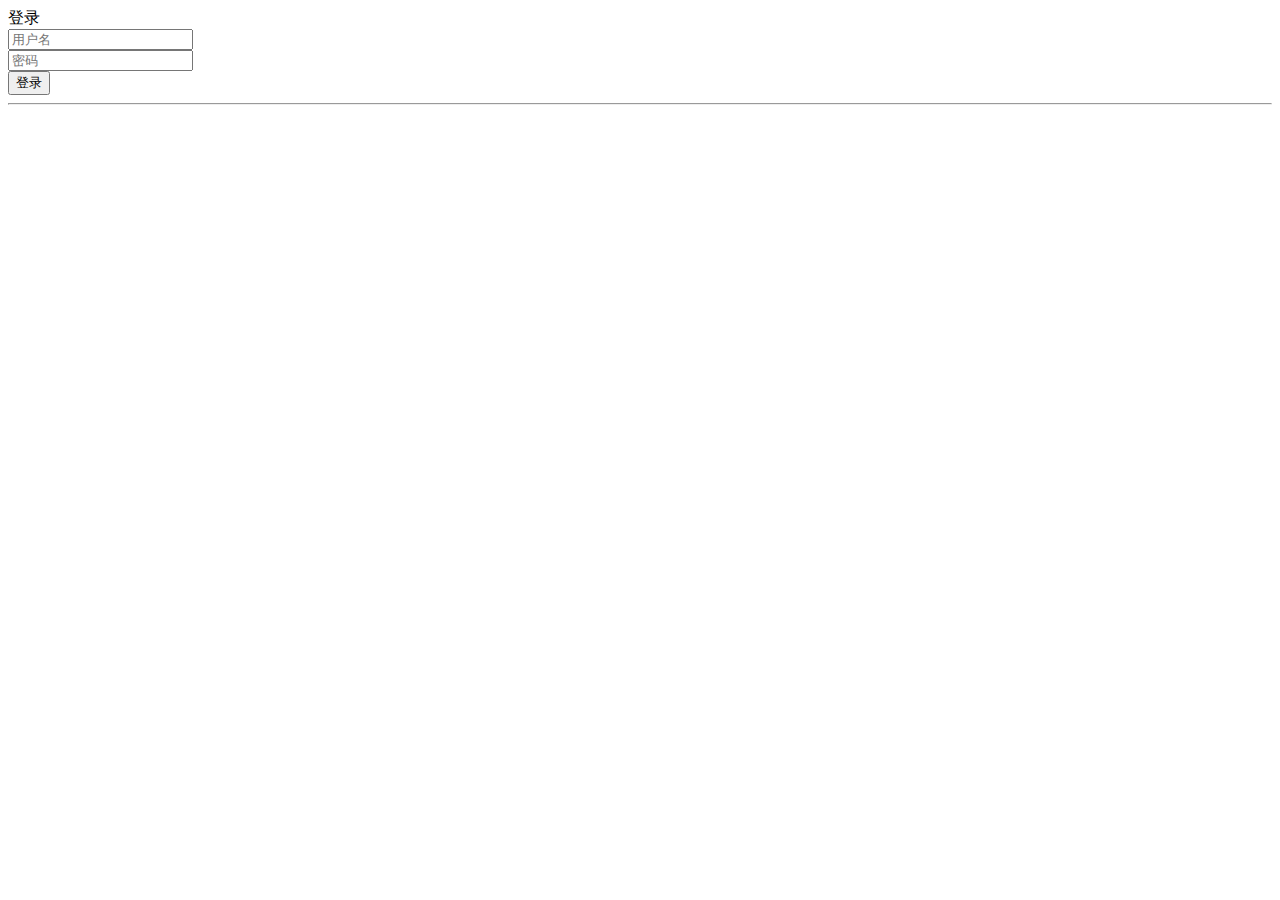
==== pangu-crawler-transfer/src/main/resources/static/index.html @ 419ec95d "init" ====
<!DOCTYPE html>
<html lang="en">
<head>
  <meta charset="UTF-8">

  <title>登录页</title>
  <link rel="stylesheet" href="../layui/css/layui.css">
  <link rel="stylesheet" href="../css/index.css">

</head>
<body>

<div class="login-main">
  <header class="layui-elip">登录</header>
  <form class="layui-form">
    <div class="layui-input-inline">
      <input type="text" name="account" required lay-verify="required" placeholder="用户名" autocomplete="off"
             class="layui-input">
    </div>
    <div class="layui-input-inline">
      <input type="password" name="password" required lay-verify="required" placeholder="密码" autocomplete="off"
             class="layui-input">
    </div>
    <div class="layui-input-inline login-btn">
      <button lay-submit lay-filter="login" class="layui-btn">登录</button>
    </div>
    <hr/>
    <!--<div class="layui-input-inline">
        <button type="button" class="layui-btn layui-btn-primary">QQ登录</button>
    </div>
    <div class="layui-input-inline">
        <button type="button" class="layui-btn layui-btn-normal">微信登录</button>
    </div>-->
   <!-- <p><a href="register.html" class="fl">立即注册</a><a href="javascript:;" class="fr">忘记密码？</a></p>-->
  </form>
</div>


<script src="../layui/layui.js"></script>
<script type="text/javascript">
    layui.use(['form','layer','jquery'], function () {

        // 操作对象
        var form = layui.form;
        var $ = layui.jquery;
        form.on('submit(login)',function (data) {
            $.ajax({
                url:'loginCheckDefaultUser/',
                data:data.field,
                dataType:'json',
                type:'post',
                success:function (data) {
                    if (data.code!=null &&  data.code== 'fail'){
                        layer.msg(data.message);
                    }else if(data.code!=null &&  data.code== 'success'){
                        var date = new Date();
                        date.setTime(date.getTime()+data.age);
                        document.cookie=data.cookie+'='+data.Svalue+';expires='+date;
                        location.href = "/main";
                    }
                }
            })
            return false;
        })
    });
</script>
</body>
</html>
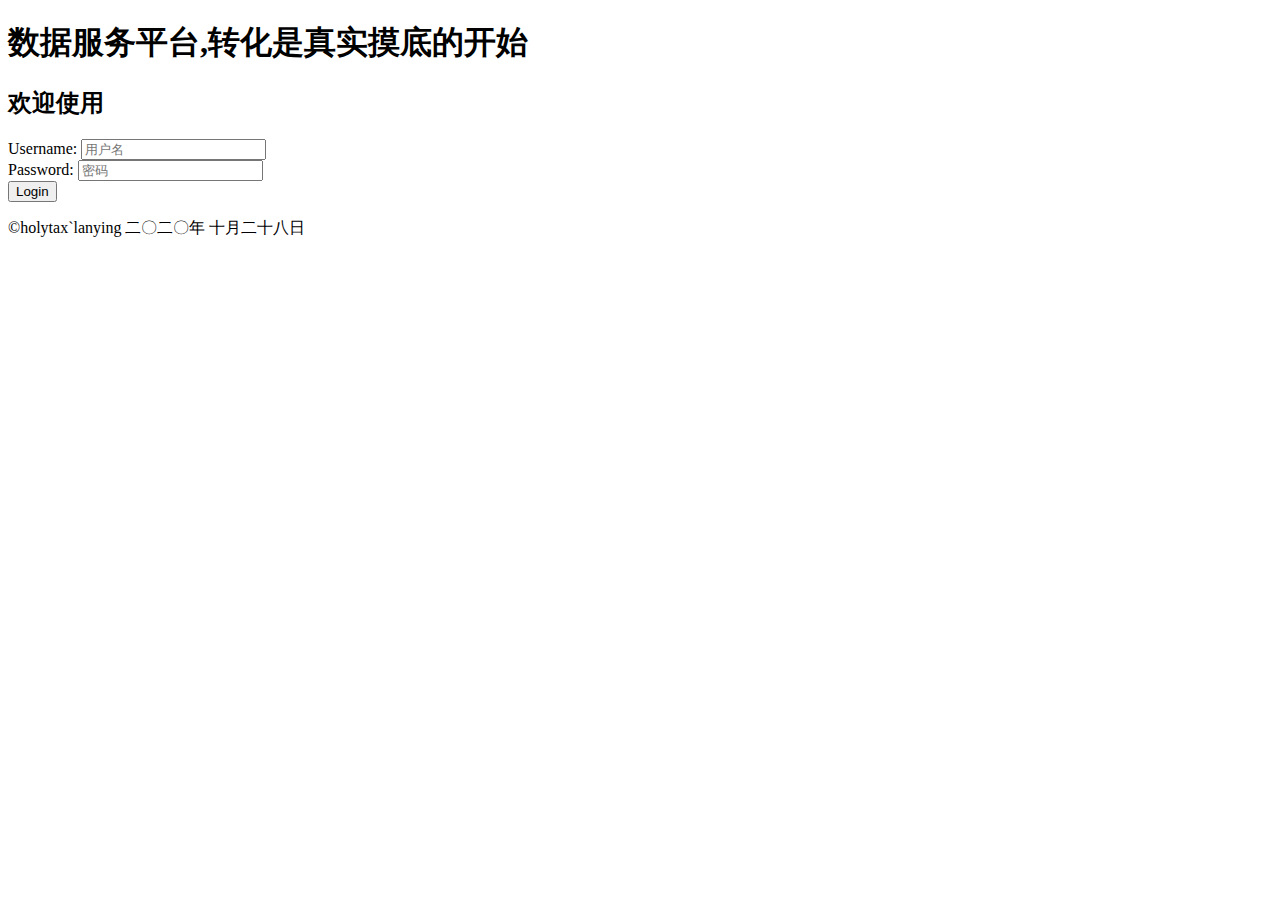
==== commit 16854a60: "首页修改" ====
--- a/pangu-crawler-transfer/src/main/resources/static/index.html
+++ b/pangu-crawler-transfer/src/main/resources/static/index.html
@@ -4,37 +4,41 @@
   <meta charset="UTF-8">
 
   <title>登录页</title>
-  <link rel="stylesheet" href="../layui/css/layui.css">
-  <link rel="stylesheet" href="../css/index.css">
-
+  <!--<link rel="stylesheet" href="../layui/css/layui.css">
+  <link rel="stylesheet" href="../css/index.css">-->
+  <link rel="stylesheet" href="../index/style.css">
+  <!-- For-Mobile-Apps-and-Meta-Tags -->
+  <meta name="viewport" content="width=device-width, initial-scale=1">
 </head>
 <body>
+<h1>数据服务平台,转化是真实摸底的开始</h1>
+<div class="container w3">
+  <h2>欢迎使用</h2>
+  <form class="layui-form">
+    <div class="username">
+      <span class="username">Username:</span>
+      <input type="text" name="account" required lay-verify="required" placeholder="用户名" autocomplete="off"
+             class="name">
+      <div class="clear"></div>
+    </div>
 
-<div class="login-main">
-  <header class="layui-elip">登录</header>
-  <form class="layui-form">
-    <div class="layui-input-inline">
-      <input type="text" name="account" required lay-verify="required" placeholder="用户名" autocomplete="off"
-             class="layui-input">
+    <div class="password-agileits">
+      <span class="username">Password:</span>
+      <input type="password" name="password" required lay-verify="required" placeholder="密码" autocomplete="off"
+             class="password">
+      <div class="clear"></div>
     </div>
-    <div class="layui-input-inline">
-      <input type="password" name="password" required lay-verify="required" placeholder="密码" autocomplete="off"
-             class="layui-input">
+
+    <div class="login-w3">
+      <input  lay-submit lay-filter="login" type="submit" class="login" value="Login">
     </div>
-    <div class="layui-input-inline login-btn">
-      <button lay-submit lay-filter="login" class="layui-btn">登录</button>
-    </div>
-    <hr/>
-    <!--<div class="layui-input-inline">
-        <button type="button" class="layui-btn layui-btn-primary">QQ登录</button>
-    </div>
-    <div class="layui-input-inline">
-        <button type="button" class="layui-btn layui-btn-normal">微信登录</button>
-    </div>-->
-   <!-- <p><a href="register.html" class="fl">立即注册</a><a href="javascript:;" class="fr">忘记密码？</a></p>-->
+    <div class="clear"></div>
+
   </form>
 </div>
-
+<div class="footer-w3l">
+  <p> ©holytax`lanying  二〇二〇年 十月二十八日</p>
+</div>
 
 <script src="../layui/layui.js"></script>
 <script type="text/javascript">
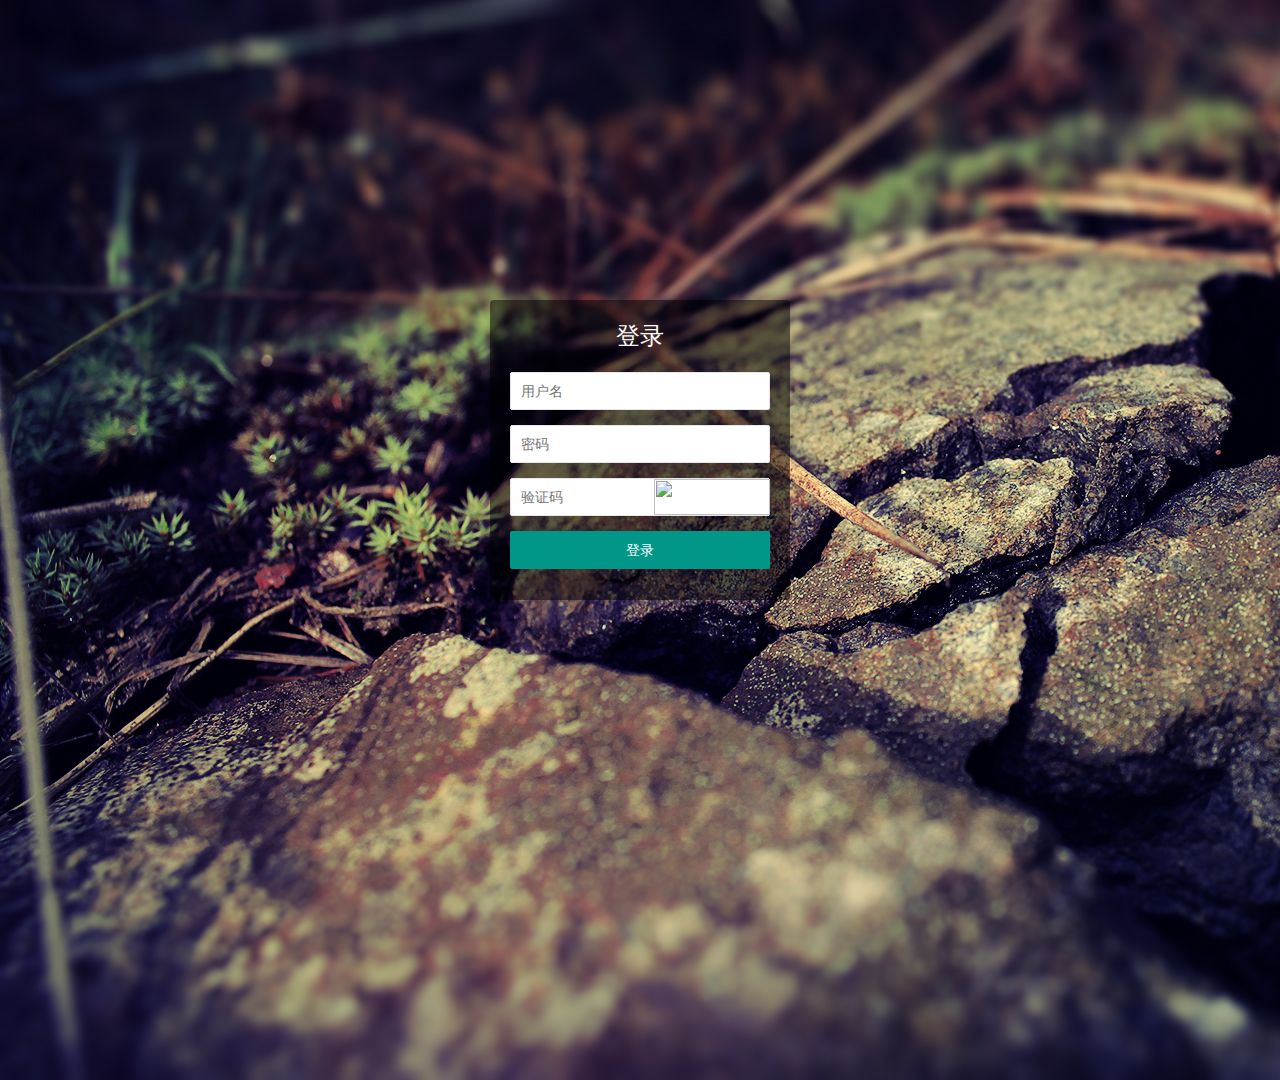
==== commit abe7fb0d: "添加新页面" ====
--- a/pangu-crawler-transfer/src/main/resources/static/index.html
+++ b/pangu-crawler-transfer/src/main/resources/static/index.html
@@ -1,72 +1,40 @@
 <!DOCTYPE html>
-<html lang="en">
+<html>
 <head>
-  <meta charset="UTF-8">
-
-  <title>登录页</title>
-  <!--<link rel="stylesheet" href="../layui/css/layui.css">
-  <link rel="stylesheet" href="../css/index.css">-->
-  <link rel="stylesheet" href="../index/style.css">
-  <!-- For-Mobile-Apps-and-Meta-Tags -->
-  <meta name="viewport" content="width=device-width, initial-scale=1">
+	<meta charset="utf-8">
+	<title>登录--XXX管理系统</title>
+	<meta name="renderer" content="webkit">
+	<meta http-equiv="X-UA-Compatible" content="IE=edge,chrome=1">
+	<meta name="viewport" content="width=device-width, initial-scale=1, maximum-scale=1">
+	<meta name="apple-mobile-web-app-status-bar-style" content="black">
+	<meta name="apple-mobile-web-app-capable" content="yes">
+	<meta name="format-detection" content="telephone=no">
+	<link rel="stylesheet" href="./layui/css/layui.css" media="all" />
+	<link rel="stylesheet" href="./css/login.css" media="all" />
 </head>
 <body>
-<h1>数据服务平台,转化是真实摸底的开始</h1>
-<div class="container w3">
-  <h2>欢迎使用</h2>
-  <form class="layui-form">
-    <div class="username">
-      <span class="username">Username:</span>
-      <input type="text" name="account" required lay-verify="required" placeholder="用户名" autocomplete="off"
-             class="name">
-      <div class="clear"></div>
-    </div>
-
-    <div class="password-agileits">
-      <span class="username">Password:</span>
-      <input type="password" name="password" required lay-verify="required" placeholder="密码" autocomplete="off"
-             class="password">
-      <div class="clear"></div>
-    </div>
-
-    <div class="login-w3">
-      <input  lay-submit lay-filter="login" type="submit" class="login" value="Login">
-    </div>
-    <div class="clear"></div>
-
-  </form>
-</div>
-<div class="footer-w3l">
-  <p> ©holytax`lanying  二〇二〇年 十月二十八日</p>
-</div>
-
-<script src="../layui/layui.js"></script>
-<script type="text/javascript">
-    layui.use(['form','layer','jquery'], function () {
-
-        // 操作对象
-        var form = layui.form;
-        var $ = layui.jquery;
-        form.on('submit(login)',function (data) {
-            $.ajax({
-                url:'loginCheckDefaultUser/',
-                data:data.field,
-                dataType:'json',
-                type:'post',
-                success:function (data) {
-                    if (data.code!=null &&  data.code== 'fail'){
-                        layer.msg(data.message);
-                    }else if(data.code!=null &&  data.code== 'success'){
-                        var date = new Date();
-                        date.setTime(date.getTime()+data.age);
-                        document.cookie=data.cookie+'='+data.Svalue+';expires='+date;
-                        location.href = "/main";
-                    }
-                }
-            })
-            return false;
-        })
-    });
-</script>
+    <!--登录背景-->
+	<div class="video_mask">
+		<img src="./images/login_bg.jpg">
+	</div>
+	<div class="login">
+	    <h1>登录</h1>
+	    <form class="layui-form">
+	    	<div class="layui-form-item">
+				<input class="layui-input" name="username" placeholder="用户名" lay-verify="required" type="text" autocomplete="off">
+		    </div>
+		    <div class="layui-form-item">
+				<input class="layui-input" name="password" placeholder="密码" lay-verify="required" type="password" autocomplete="off">
+		    </div>
+		    <div class="layui-form-item form_code">
+				<input class="layui-input" name="code" placeholder="验证码" lay-verify="required" type="text" autocomplete="off">
+				<div class="code"><img src="" width="116" height="36"></div>
+		    </div>
+			<button class="layui-btn login_btn" lay-submit="" lay-filter="login">登录</button>
+		</form>
+	</div>
+	<script type="text/javascript" src="./layui/layui.js"></script>
+	<script type="text/javascript" src="./js/config.js"></script>
+	<script type="text/javascript" src="./js/login.js"></script>
 </body>
 </html>--- a/pangu-crawler-transfer/src/main/resources/static/layui/css/layui.css
+++ b/pangu-crawler-transfer/src/main/resources/static/layui/css/layui.css
@@ -0,0 +1,2 @@
+/** layui-v2.5.6 MIT License By https://www.layui.com */
+ .layui-inline,img{display:inline-block;vertical-align:middle}h1,h2,h3,h4,h5,h6{font-weight:400}.layui-edge,.layui-header,.layui-inline,.layui-main{position:relative}.layui-body,.layui-edge,.layui-elip{overflow:hidden}.layui-btn,.layui-edge,.layui-inline,img{vertical-align:middle}.layui-btn,.layui-disabled,.layui-icon,.layui-unselect{-moz-user-select:none;-webkit-user-select:none;-ms-user-select:none}.layui-elip,.layui-form-checkbox span,.layui-form-pane .layui-form-label{text-overflow:ellipsis;white-space:nowrap}.layui-breadcrumb,.layui-tree-btnGroup{visibility:hidden}blockquote,body,button,dd,div,dl,dt,form,h1,h2,h3,h4,h5,h6,input,li,ol,p,pre,td,textarea,th,ul{margin:0;padding:0;-webkit-tap-highlight-color:rgba(0,0,0,0)}a:active,a:hover{outline:0}img{border:none}li{list-style:none}table{border-collapse:collapse;border-spacing:0}h4,h5,h6{font-size:100%}button,input,optgroup,option,select,textarea{font-family:inherit;font-size:inherit;font-style:inherit;font-weight:inherit;outline:0}pre{white-space:pre-wrap;white-space:-moz-pre-wrap;white-space:-pre-wrap;white-space:-o-pre-wrap;word-wrap:break-word}body{line-height:24px;font:14px Helvetica Neue,Helvetica,PingFang SC,Tahoma,Arial,sans-serif}hr{height:1px;margin:10px 0;border:0;clear:both}a{color:#333;text-decoration:none}a:hover{color:#777}a cite{font-style:normal;*cursor:pointer}.layui-border-box,.layui-border-box *{box-sizing:border-box}.layui-box,.layui-box *{box-sizing:content-box}.layui-clear{clear:both;*zoom:1}.layui-clear:after{content:'\20';clear:both;*zoom:1;display:block;height:0}.layui-inline{*display:inline;*zoom:1}.layui-edge{display:inline-block;width:0;height:0;border-width:6px;border-style:dashed;border-color:transparent}.layui-edge-top{top:-4px;border-bottom-color:#999;border-bottom-style:solid}.layui-edge-right{border-left-color:#999;border-left-style:solid}.layui-edge-bottom{top:2px;border-top-color:#999;border-top-style:solid}.layui-edge-left{border-right-color:#999;border-right-style:solid}.layui-disabled,.layui-disabled:hover{color:#d2d2d2!important;cursor:not-allowed!important}.layui-circle{border-radius:100%}.layui-show{display:block!important}.layui-hide{display:none!important}@font-face{font-family:layui-icon;src:url(../font/iconfont.eot?v=256);src:url(../font/iconfont.eot?v=256#iefix) format('embedded-opentype'),url(../font/iconfont.woff2?v=256) format('woff2'),url(../font/iconfont.woff?v=256) format('woff'),url(../font/iconfont.ttf?v=256) format('truetype'),url(../font/iconfont.svg?v=256#layui-icon) format('svg')}.layui-icon{font-family:layui-icon!important;font-size:16px;font-style:normal;-webkit-font-smoothing:antialiased;-moz-osx-font-smoothing:grayscale}.layui-icon-reply-fill:before{content:"\e611"}.layui-icon-set-fill:before{content:"\e614"}.layui-icon-menu-fill:before{content:"\e60f"}.layui-icon-search:before{content:"\e615"}.layui-icon-share:before{content:"\e641"}.layui-icon-set-sm:before{content:"\e620"}.layui-icon-engine:before{content:"\e628"}.layui-icon-close:before{content:"\1006"}.layui-icon-close-fill:before{content:"\1007"}.layui-icon-chart-screen:before{content:"\e629"}.layui-icon-star:before{content:"\e600"}.layui-icon-circle-dot:before{content:"\e617"}.layui-icon-chat:before{content:"\e606"}.layui-icon-release:before{content:"\e609"}.layui-icon-list:before{content:"\e60a"}.layui-icon-chart:before{content:"\e62c"}.layui-icon-ok-circle:before{content:"\1005"}.layui-icon-layim-theme:before{content:"\e61b"}.layui-icon-table:before{content:"\e62d"}.layui-icon-right:before{content:"\e602"}.layui-icon-left:before{content:"\e603"}.layui-icon-cart-simple:before{content:"\e698"}.layui-icon-face-cry:before{content:"\e69c"}.layui-icon-face-smile:before{content:"\e6af"}.layui-icon-survey:before{content:"\e6b2"}.layui-icon-tree:before{content:"\e62e"}.layui-icon-ie:before{content:"\e7bb"}.layui-icon-upload-circle:before{content:"\e62f"}.layui-icon-add-circle:before{content:"\e61f"}.layui-icon-download-circle:before{content:"\e601"}.layui-icon-templeate-1:before{content:"\e630"}.layui-icon-util:before{content:"\e631"}.layui-icon-face-surprised:before{content:"\e664"}.layui-icon-edit:before{content:"\e642"}.layui-icon-speaker:before{content:"\e645"}.layui-icon-down:before{content:"\e61a"}.layui-icon-file:before{content:"\e621"}.layui-icon-layouts:before{content:"\e632"}.layui-icon-rate-half:before{content:"\e6c9"}.layui-icon-add-circle-fine:before{content:"\e608"}.layui-icon-prev-circle:before{content:"\e633"}.layui-icon-read:before{content:"\e705"}.layui-icon-404:before{content:"\e61c"}.layui-icon-carousel:before{content:"\e634"}.layui-icon-help:before{content:"\e607"}.layui-icon-code-circle:before{content:"\e635"}.layui-icon-windows:before{content:"\e67f"}.layui-icon-water:before{content:"\e636"}.layui-icon-username:before{content:"\e66f"}.layui-icon-find-fill:before{content:"\e670"}.layui-icon-about:before{content:"\e60b"}.layui-icon-location:before{content:"\e715"}.layui-icon-up:before{content:"\e619"}.layui-icon-pause:before{content:"\e651"}.layui-icon-date:before{content:"\e637"}.layui-icon-layim-uploadfile:before{content:"\e61d"}.layui-icon-delete:before{content:"\e640"}.layui-icon-play:before{content:"\e652"}.layui-icon-top:before{content:"\e604"}.layui-icon-firefox:before{content:"\e686"}.layui-icon-friends:before{content:"\e612"}.layui-icon-refresh-3:before{content:"\e9aa"}.layui-icon-ok:before{content:"\e605"}.layui-icon-layer:before{content:"\e638"}.layui-icon-face-smile-fine:before{content:"\e60c"}.layui-icon-dollar:before{content:"\e659"}.layui-icon-group:before{content:"\e613"}.layui-icon-layim-download:before{content:"\e61e"}.layui-icon-picture-fine:before{content:"\e60d"}.layui-icon-link:before{content:"\e64c"}.layui-icon-diamond:before{content:"\e735"}.layui-icon-log:before{content:"\e60e"}.layui-icon-key:before{content:"\e683"}.layui-icon-rate-solid:before{content:"\e67a"}.layui-icon-fonts-del:before{content:"\e64f"}.layui-icon-unlink:before{content:"\e64d"}.layui-icon-fonts-clear:before{content:"\e639"}.layui-icon-triangle-r:before{content:"\e623"}.layui-icon-circle:before{content:"\e63f"}.layui-icon-radio:before{content:"\e643"}.layui-icon-align-center:before{content:"\e647"}.layui-icon-align-right:before{content:"\e648"}.layui-icon-align-left:before{content:"\e649"}.layui-icon-loading-1:before{content:"\e63e"}.layui-icon-return:before{content:"\e65c"}.layui-icon-fonts-strong:before{content:"\e62b"}.layui-icon-upload:before{content:"\e67c"}.layui-icon-dialogue:before{content:"\e63a"}.layui-icon-video:before{content:"\e6ed"}.layui-icon-headset:before{content:"\e6fc"}.layui-icon-cellphone-fine:before{content:"\e63b"}.layui-icon-add-1:before{content:"\e654"}.layui-icon-face-smile-b:before{content:"\e650"}.layui-icon-fonts-html:before{content:"\e64b"}.layui-icon-screen-full:before{content:"\e622"}.layui-icon-form:before{content:"\e63c"}.layui-icon-cart:before{content:"\e657"}.layui-icon-camera-fill:before{content:"\e65d"}.layui-icon-tabs:before{content:"\e62a"}.layui-icon-heart-fill:before{content:"\e68f"}.layui-icon-fonts-code:before{content:"\e64e"}.layui-icon-ios:before{content:"\e680"}.layui-icon-at:before{content:"\e687"}.layui-icon-fire:before{content:"\e756"}.layui-icon-set:before{content:"\e716"}.layui-icon-fonts-u:before{content:"\e646"}.layui-icon-triangle-d:before{content:"\e625"}.layui-icon-tips:before{content:"\e702"}.layui-icon-picture:before{content:"\e64a"}.layui-icon-more-vertical:before{content:"\e671"}.layui-icon-bluetooth:before{content:"\e689"}.layui-icon-flag:before{content:"\e66c"}.layui-icon-loading:before{content:"\e63d"}.layui-icon-fonts-i:before{content:"\e644"}.layui-icon-refresh-1:before{content:"\e666"}.layui-icon-rmb:before{content:"\e65e"}.layui-icon-addition:before{content:"\e624"}.layui-icon-home:before{content:"\e68e"}.layui-icon-time:before{content:"\e68d"}.layui-icon-user:before{content:"\e770"}.layui-icon-notice:before{content:"\e667"}.layui-icon-chrome:before{content:"\e68a"}.layui-icon-edge:before{content:"\e68b"}.layui-icon-login-weibo:before{content:"\e675"}.layui-icon-voice:before{content:"\e688"}.layui-icon-upload-drag:before{content:"\e681"}.layui-icon-login-qq:before{content:"\e676"}.layui-icon-snowflake:before{content:"\e6b1"}.layui-icon-heart:before{content:"\e68c"}.layui-icon-logout:before{content:"\e682"}.layui-icon-file-b:before{content:"\e655"}.layui-icon-template:before{content:"\e663"}.layui-icon-transfer:before{content:"\e691"}.layui-icon-auz:before{content:"\e672"}.layui-icon-console:before{content:"\e665"}.layui-icon-app:before{content:"\e653"}.layui-icon-prev:before{content:"\e65a"}.layui-icon-website:before{content:"\e7ae"}.layui-icon-next:before{content:"\e65b"}.layui-icon-component:before{content:"\e857"}.layui-icon-android:before{content:"\e684"}.layui-icon-more:before{content:"\e65f"}.layui-icon-login-wechat:before{content:"\e677"}.layui-icon-shrink-right:before{content:"\e668"}.layui-icon-spread-left:before{content:"\e66b"}.layui-icon-camera:before{content:"\e660"}.layui-icon-note:before{content:"\e66e"}.layui-icon-refresh:before{content:"\e669"}.layui-icon-female:before{content:"\e661"}.layui-icon-male:before{content:"\e662"}.layui-icon-screen-restore:before{content:"\e758"}.layui-icon-password:before{content:"\e673"}.layui-icon-senior:before{content:"\e674"}.layui-icon-theme:before{content:"\e66a"}.layui-icon-tread:before{content:"\e6c5"}.layui-icon-praise:before{content:"\e6c6"}.layui-icon-star-fill:before{content:"\e658"}.layui-icon-rate:before{content:"\e67b"}.layui-icon-template-1:before{content:"\e656"}.layui-icon-vercode:before{content:"\e679"}.layui-icon-service:before{content:"\e626"}.layui-icon-cellphone:before{content:"\e678"}.layui-icon-print:before{content:"\e66d"}.layui-icon-cols:before{content:"\e610"}.layui-icon-wifi:before{content:"\e7e0"}.layui-icon-export:before{content:"\e67d"}.layui-icon-rss:before{content:"\e808"}.layui-icon-slider:before{content:"\e714"}.layui-icon-email:before{content:"\e618"}.layui-icon-subtraction:before{content:"\e67e"}.layui-icon-mike:before{content:"\e6dc"}.layui-icon-light:before{content:"\e748"}.layui-icon-gift:before{content:"\e627"}.layui-icon-mute:before{content:"\e685"}.layui-icon-reduce-circle:before{content:"\e616"}.layui-icon-music:before{content:"\e690"}.layui-main{width:1140px;margin:0 auto}.layui-header{z-index:1000;height:60px}.layui-header a:hover{transition:all .5s;-webkit-transition:all .5s}.layui-side{position:fixed;left:0;top:0;bottom:0;z-index:999;width:200px;overflow-x:hidden}.layui-side-scroll{position:relative;width:220px;height:100%;overflow-x:hidden}.layui-body{position:absolute;left:200px;right:0;top:0;bottom:0;z-index:998;width:auto;overflow-y:auto;box-sizing:border-box}.layui-layout-body{overflow:hidden}.layui-layout-admin .layui-header{background-color:#23262E}.layui-layout-admin .layui-side{top:60px;width:200px;overflow-x:hidden}.layui-layout-admin .layui-body{position:fixed;top:60px;bottom:44px}.layui-layout-admin .layui-main{width:auto;margin:0 15px}.layui-layout-admin .layui-footer{position:fixed;left:200px;right:0;bottom:0;height:44px;line-height:44px;padding:0 15px;background-color:#eee}.layui-layout-admin .layui-logo{position:absolute;left:0;top:0;width:200px;height:100%;line-height:60px;text-align:center;color:#009688;font-size:16px}.layui-layout-admin .layui-header .layui-nav{background:0 0}.layui-layout-left{position:absolute!important;left:200px;top:0}.layui-layout-right{position:absolute!important;right:0;top:0}.layui-container{position:relative;margin:0 auto;padding:0 15px;box-sizing:border-box}.layui-fluid{position:relative;margin:0 auto;padding:0 15px}.layui-row:after,.layui-row:before{content:'';display:block;clear:both}.layui-col-lg1,.layui-col-lg10,.layui-col-lg11,.layui-col-lg12,.layui-col-lg2,.layui-col-lg3,.layui-col-lg4,.layui-col-lg5,.layui-col-lg6,.layui-col-lg7,.layui-col-lg8,.layui-col-lg9,.layui-col-md1,.layui-col-md10,.layui-col-md11,.layui-col-md12,.layui-col-md2,.layui-col-md3,.layui-col-md4,.layui-col-md5,.layui-col-md6,.layui-col-md7,.layui-col-md8,.layui-col-md9,.layui-col-sm1,.layui-col-sm10,.layui-col-sm11,.layui-col-sm12,.layui-col-sm2,.layui-col-sm3,.layui-col-sm4,.layui-col-sm5,.layui-col-sm6,.layui-col-sm7,.layui-col-sm8,.layui-col-sm9,.layui-col-xs1,.layui-col-xs10,.layui-col-xs11,.layui-col-xs12,.layui-col-xs2,.layui-col-xs3,.layui-col-xs4,.layui-col-xs5,.layui-col-xs6,.layui-col-xs7,.layui-col-xs8,.layui-col-xs9{position:relative;display:block;box-sizing:border-box}.layui-col-xs1,.layui-col-xs10,.layui-col-xs11,.layui-col-xs12,.layui-col-xs2,.layui-col-xs3,.layui-col-xs4,.layui-col-xs5,.layui-col-xs6,.layui-col-xs7,.layui-col-xs8,.layui-col-xs9{float:left}.layui-col-xs1{width:8.33333333%}.layui-col-xs2{width:16.66666667%}.layui-col-xs3{width:25%}.layui-col-xs4{width:33.33333333%}.layui-col-xs5{width:41.66666667%}.layui-col-xs6{width:50%}.layui-col-xs7{width:58.33333333%}.layui-col-xs8{width:66.66666667%}.layui-col-xs9{width:75%}.layui-col-xs10{width:83.33333333%}.layui-col-xs11{width:91.66666667%}.layui-col-xs12{width:100%}.layui-col-xs-offset1{margin-left:8.33333333%}.layui-col-xs-offset2{margin-left:16.66666667%}.layui-col-xs-offset3{margin-left:25%}.layui-col-xs-offset4{margin-left:33.33333333%}.layui-col-xs-offset5{margin-left:41.66666667%}.layui-col-xs-offset6{margin-left:50%}.layui-col-xs-offset7{margin-left:58.33333333%}.layui-col-xs-offset8{margin-left:66.66666667%}.layui-col-xs-offset9{margin-left:75%}.layui-col-xs-offset10{margin-left:83.33333333%}.layui-col-xs-offset11{margin-left:91.66666667%}.layui-col-xs-offset12{margin-left:100%}@media screen and (max-width:768px){.layui-hide-xs{display:none!important}.layui-show-xs-block{display:block!important}.layui-show-xs-inline{display:inline!important}.layui-show-xs-inline-block{display:inline-block!important}}@media screen and (min-width:768px){.layui-container{width:750px}.layui-hide-sm{display:none!important}.layui-show-sm-block{display:block!important}.layui-show-sm-inline{display:inline!important}.layui-show-sm-inline-block{display:inline-block!important}.layui-col-sm1,.layui-col-sm10,.layui-col-sm11,.layui-col-sm12,.layui-col-sm2,.layui-col-sm3,.layui-col-sm4,.layui-col-sm5,.layui-col-sm6,.layui-col-sm7,.layui-col-sm8,.layui-col-sm9{float:left}.layui-col-sm1{width:8.33333333%}.layui-col-sm2{width:16.66666667%}.layui-col-sm3{width:25%}.layui-col-sm4{width:33.33333333%}.layui-col-sm5{width:41.66666667%}.layui-col-sm6{width:50%}.layui-col-sm7{width:58.33333333%}.layui-col-sm8{width:66.66666667%}.layui-col-sm9{width:75%}.layui-col-sm10{width:83.33333333%}.layui-col-sm11{width:91.66666667%}.layui-col-sm12{width:100%}.layui-col-sm-offset1{margin-left:8.33333333%}.layui-col-sm-offset2{margin-left:16.66666667%}.layui-col-sm-offset3{margin-left:25%}.layui-col-sm-offset4{margin-left:33.33333333%}.layui-col-sm-offset5{margin-left:41.66666667%}.layui-col-sm-offset6{margin-left:50%}.layui-col-sm-offset7{margin-left:58.33333333%}.layui-col-sm-offset8{margin-left:66.66666667%}.layui-col-sm-offset9{margin-left:75%}.layui-col-sm-offset10{margin-left:83.33333333%}.layui-col-sm-offset11{margin-left:91.66666667%}.layui-col-sm-offset12{margin-left:100%}}@media screen and (min-width:992px){.layui-container{width:970px}.layui-hide-md{display:none!important}.layui-show-md-block{display:block!important}.layui-show-md-inline{display:inline!important}.layui-show-md-inline-block{display:inline-block!important}.layui-col-md1,.layui-col-md10,.layui-col-md11,.layui-col-md12,.layui-col-md2,.layui-col-md3,.layui-col-md4,.layui-col-md5,.layui-col-md6,.layui-col-md7,.layui-col-md8,.layui-col-md9{float:left}.layui-col-md1{width:8.33333333%}.layui-col-md2{width:16.66666667%}.layui-col-md3{width:25%}.layui-col-md4{width:33.33333333%}.layui-col-md5{width:41.66666667%}.layui-col-md6{width:50%}.layui-col-md7{width:58.33333333%}.layui-col-md8{width:66.66666667%}.layui-col-md9{width:75%}.layui-col-md10{width:83.33333333%}.layui-col-md11{width:91.66666667%}.layui-col-md12{width:100%}.layui-col-md-offset1{margin-left:8.33333333%}.layui-col-md-offset2{margin-left:16.66666667%}.layui-col-md-offset3{margin-left:25%}.layui-col-md-offset4{margin-left:33.33333333%}.layui-col-md-offset5{margin-left:41.66666667%}.layui-col-md-offset6{margin-left:50%}.layui-col-md-offset7{margin-left:58.33333333%}.layui-col-md-offset8{margin-left:66.66666667%}.layui-col-md-offset9{margin-left:75%}.layui-col-md-offset10{margin-left:83.33333333%}.layui-col-md-offset11{margin-left:91.66666667%}.layui-col-md-offset12{margin-left:100%}}@media screen and (min-width:1200px){.layui-container{width:1170px}.layui-hide-lg{display:none!important}.layui-show-lg-block{display:block!important}.layui-show-lg-inline{display:inline!important}.layui-show-lg-inline-block{display:inline-block!important}.layui-col-lg1,.layui-col-lg10,.layui-col-lg11,.layui-col-lg12,.layui-col-lg2,.layui-col-lg3,.layui-col-lg4,.layui-col-lg5,.layui-col-lg6,.layui-col-lg7,.layui-col-lg8,.layui-col-lg9{float:left}.layui-col-lg1{width:8.33333333%}.layui-col-lg2{width:16.66666667%}.layui-col-lg3{width:25%}.layui-col-lg4{width:33.33333333%}.layui-col-lg5{width:41.66666667%}.layui-col-lg6{width:50%}.layui-col-lg7{width:58.33333333%}.layui-col-lg8{width:66.66666667%}.layui-col-lg9{width:75%}.layui-col-lg10{width:83.33333333%}.layui-col-lg11{width:91.66666667%}.layui-col-lg12{width:100%}.layui-col-lg-offset1{margin-left:8.33333333%}.layui-col-lg-offset2{margin-left:16.66666667%}.layui-col-lg-offset3{margin-left:25%}.layui-col-lg-offset4{margin-left:33.33333333%}.layui-col-lg-offset5{margin-left:41.66666667%}.layui-col-lg-offset6{margin-left:50%}.layui-col-lg-offset7{margin-left:58.33333333%}.layui-col-lg-offset8{margin-left:66.66666667%}.layui-col-lg-offset9{margin-left:75%}.layui-col-lg-offset10{margin-left:83.33333333%}.layui-col-lg-offset11{margin-left:91.66666667%}.layui-col-lg-offset12{margin-left:100%}}.layui-col-space1{margin:-.5px}.layui-col-space1>*{padding:.5px}.layui-col-space2{margin:-1px}.layui-col-space2>*{padding:1px}.layui-col-space4{margin:-2px}.layui-col-space4>*{padding:2px}.layui-col-space5{margin:-2.5px}.layui-col-space5>*{padding:2.5px}.layui-col-space6{margin:-3px}.layui-col-space6>*{padding:3px}.layui-col-space8{margin:-4px}.layui-col-space8>*{padding:4px}.layui-col-space10{margin:-5px}.layui-col-space10>*{padding:5px}.layui-col-space12{margin:-6px}.layui-col-space12>*{padding:6px}.layui-col-space14{margin:-7px}.layui-col-space14>*{padding:7px}.layui-col-space15{margin:-7.5px}.layui-col-space15>*{padding:7.5px}.layui-col-space16{margin:-8px}.layui-col-space16>*{padding:8px}.layui-col-space18{margin:-9px}.layui-col-space18>*{padding:9px}.layui-col-space20{margin:-10px}.layui-col-space20>*{padding:10px}.layui-col-space22{margin:-11px}.layui-col-space22>*{padding:11px}.layui-col-space24{margin:-12px}.layui-col-space24>*{padding:12px}.layui-col-space25{margin:-12.5px}.layui-col-space25>*{padding:12.5px}.layui-col-space26{margin:-13px}.layui-col-space26>*{padding:13px}.layui-col-space28{margin:-14px}.layui-col-space28>*{padding:14px}.layui-col-space30{margin:-15px}.layui-col-space30>*{padding:15px}.layui-btn,.layui-input,.layui-select,.layui-textarea,.layui-upload-button{outline:0;-webkit-appearance:none;transition:all .3s;-webkit-transition:all .3s;box-sizing:border-box}.layui-elem-quote{margin-bottom:10px;padding:15px;line-height:22px;border-left:5px solid #009688;border-radius:0 2px 2px 0;background-color:#f2f2f2}.layui-quote-nm{border-style:solid;border-width:1px 1px 1px 5px;background:0 0}.layui-elem-field{margin-bottom:10px;padding:0;border-width:1px;border-style:solid}.layui-elem-field legend{margin-left:20px;padding:0 10px;font-size:20px;font-weight:300}.layui-field-title{margin:10px 0 20px;border-width:1px 0 0}.layui-field-box{padding:10px 15px}.layui-field-title .layui-field-box{padding:10px 0}.layui-progress{position:relative;height:6px;border-radius:20px;background-color:#e2e2e2}.layui-progress-bar{position:absolute;left:0;top:0;width:0;max-width:100%;height:6px;border-radius:20px;text-align:right;background-color:#5FB878;transition:all .3s;-webkit-transition:all .3s}.layui-progress-big,.layui-progress-big .layui-progress-bar{height:18px;line-height:18px}.layui-progress-text{position:relative;top:-20px;line-height:18px;font-size:12px;color:#666}.layui-progress-big .layui-progress-text{position:static;padding:0 10px;color:#fff}.layui-collapse{border-width:1px;border-style:solid;border-radius:2px}.layui-colla-content,.layui-colla-item{border-top-width:1px;border-top-style:solid}.layui-colla-item:first-child{border-top:none}.layui-colla-title{position:relative;height:42px;line-height:42px;padding:0 15px 0 35px;color:#333;background-color:#f2f2f2;cursor:pointer;font-size:14px;overflow:hidden}.layui-colla-content{display:none;padding:10px 15px;line-height:22px;color:#666}.layui-colla-icon{position:absolute;left:15px;top:0;font-size:14px}.layui-card{margin-bottom:15px;border-radius:2px;background-color:#fff;box-shadow:0 1px 2px 0 rgba(0,0,0,.05)}.layui-card:last-child{margin-bottom:0}.layui-card-header{position:relative;height:42px;line-height:42px;padding:0 15px;border-bottom:1px solid #f6f6f6;color:#333;border-radius:2px 2px 0 0;font-size:14px}.layui-bg-black,.layui-bg-blue,.layui-bg-cyan,.layui-bg-green,.layui-bg-orange,.layui-bg-red{color:#fff!important}.layui-card-body{position:relative;padding:10px 15px;line-height:24px}.layui-card-body[pad15]{padding:15px}.layui-card-body[pad20]{padding:20px}.layui-card-body .layui-table{margin:5px 0}.layui-card .layui-tab{margin:0}.layui-panel-window{position:relative;padding:15px;border-radius:0;border-top:5px solid #E6E6E6;background-color:#fff}.layui-auxiliar-moving{position:fixed;left:0;right:0;top:0;bottom:0;width:100%;height:100%;background:0 0;z-index:9999999999}.layui-form-label,.layui-form-mid,.layui-form-select,.layui-input-block,.layui-input-inline,.layui-textarea{position:relative}.layui-bg-red{background-color:#FF5722!important}.layui-bg-orange{background-color:#FFB800!important}.layui-bg-green{background-color:#009688!important}.layui-bg-cyan{background-color:#2F4056!important}.layui-bg-blue{background-color:#1E9FFF!important}.layui-bg-black{background-color:#393D49!important}.layui-bg-gray{background-color:#eee!important;color:#666!important}.layui-badge-rim,.layui-colla-content,.layui-colla-item,.layui-collapse,.layui-elem-field,.layui-form-pane .layui-form-item[pane],.layui-form-pane .layui-form-label,.layui-input,.layui-layedit,.layui-layedit-tool,.layui-quote-nm,.layui-select,.layui-tab-bar,.layui-tab-card,.layui-tab-title,.layui-tab-title .layui-this:after,.layui-textarea{border-color:#e6e6e6}.layui-timeline-item:before,hr{background-color:#e6e6e6}.layui-text{line-height:22px;font-size:14px;color:#666}.layui-text h1,.layui-text h2,.layui-text h3{font-weight:500;color:#333}.layui-text h1{font-size:30px}.layui-text h2{font-size:24px}.layui-text h3{font-size:18px}.layui-text a:not(.layui-btn){color:#01AAED}.layui-text a:not(.layui-btn):hover{text-decoration:underline}.layui-text ul{padding:5px 0 5px 15px}.layui-text ul li{margin-top:5px;list-style-type:disc}.layui-text em,.layui-word-aux{color:#999!important;padding:0 5px!important}.layui-btn{display:inline-block;height:38px;line-height:38px;padding:0 18px;background-color:#009688;color:#fff;white-space:nowrap;text-align:center;font-size:14px;border:none;border-radius:2px;cursor:pointer}.layui-btn:hover{opacity:.8;filter:alpha(opacity=80);color:#fff}.layui-btn:active{opacity:1;filter:alpha(opacity=100)}.layui-btn+.layui-btn{margin-left:10px}.layui-btn-container{font-size:0}.layui-btn-container .layui-btn{margin-right:10px;margin-bottom:10px}.layui-btn-container .layui-btn+.layui-btn{margin-left:0}.layui-table .layui-btn-container .layui-btn{margin-bottom:9px}.layui-btn-radius{border-radius:100px}.layui-btn .layui-icon{margin-right:3px;font-size:18px;vertical-align:bottom;vertical-align:middle\9}.layui-btn-primary{border:1px solid #C9C9C9;background-color:#fff;color:#555}.layui-btn-primary:hover{border-color:#009688;color:#333}.layui-btn-normal{background-color:#1E9FFF}.layui-btn-warm{background-color:#FFB800}.layui-btn-danger{background-color:#FF5722}.layui-btn-checked{background-color:#5FB878}.layui-btn-disabled,.layui-btn-disabled:active,.layui-btn-disabled:hover{border:1px solid #e6e6e6;background-color:#FBFBFB;color:#C9C9C9;cursor:not-allowed;opacity:1}.layui-btn-lg{height:44px;line-height:44px;padding:0 25px;font-size:16px}.layui-btn-sm{height:30px;line-height:30px;padding:0 10px;font-size:12px}.layui-btn-sm i{font-size:16px!important}.layui-btn-xs{height:22px;line-height:22px;padding:0 5px;font-size:12px}.layui-btn-xs i{font-size:14px!important}.layui-btn-group{display:inline-block;vertical-align:middle;font-size:0}.layui-btn-group .layui-btn{margin-left:0!important;margin-right:0!important;border-left:1px solid rgba(255,255,255,.5);border-radius:0}.layui-btn-group .layui-btn-primary{border-left:none}.layui-btn-group .layui-btn-primary:hover{border-color:#C9C9C9;color:#009688}.layui-btn-group .layui-btn:first-child{border-left:none;border-radius:2px 0 0 2px}.layui-btn-group .layui-btn-primary:first-child{border-left:1px solid #c9c9c9}.layui-btn-group .layui-btn:last-child{border-radius:0 2px 2px 0}.layui-btn-group .layui-btn+.layui-btn{margin-left:0}.layui-btn-group+.layui-btn-group{margin-left:10px}.layui-btn-fluid{width:100%}.layui-input,.layui-select,.layui-textarea{height:38px;line-height:1.3;line-height:38px\9;border-width:1px;border-style:solid;background-color:#fff;border-radius:2px}.layui-input::-webkit-input-placeholder,.layui-select::-webkit-input-placeholder,.layui-textarea::-webkit-input-placeholder{line-height:1.3}.layui-input,.layui-textarea{display:block;width:100%;padding-left:10px}.layui-input:hover,.layui-textarea:hover{border-color:#D2D2D2!important}.layui-input:focus,.layui-textarea:focus{border-color:#C9C9C9!important}.layui-textarea{min-height:100px;height:auto;line-height:20px;padding:6px 10px;resize:vertical}.layui-select{padding:0 10px}.layui-form input[type=checkbox],.layui-form input[type=radio],.layui-form select{display:none}.layui-form [lay-ignore]{display:initial}.layui-form-item{margin-bottom:15px;clear:both;*zoom:1}.layui-form-item:after{content:'\20';clear:both;*zoom:1;display:block;height:0}.layui-form-label{float:left;display:block;padding:9px 15px;width:80px;font-weight:400;line-height:20px;text-align:right}.layui-form-label-col{display:block;float:none;padding:9px 0;line-height:20px;text-align:left}.layui-form-item .layui-inline{margin-bottom:5px;margin-right:10px}.layui-input-block{margin-left:110px;min-height:36px}.layui-input-inline{display:inline-block;vertical-align:middle}.layui-form-item .layui-input-inline{float:left;width:190px;margin-right:10px}.layui-form-text .layui-input-inline{width:auto}.layui-form-mid{float:left;display:block;padding:9px 0!important;line-height:20px;margin-right:10px}.layui-form-danger+.layui-form-select .layui-input,.layui-form-danger:focus{border-color:#FF5722!important}.layui-form-select .layui-input{padding-right:30px;cursor:pointer}.layui-form-select .layui-edge{position:absolute;right:10px;top:50%;margin-top:-3px;cursor:pointer;border-width:6px;border-top-color:#c2c2c2;border-top-style:solid;transition:all .3s;-webkit-transition:all .3s}.layui-form-select dl{display:none;position:absolute;left:0;top:42px;padding:5px 0;z-index:899;min-width:100%;border:1px solid #d2d2d2;max-height:300px;overflow-y:auto;background-color:#fff;border-radius:2px;box-shadow:0 2px 4px rgba(0,0,0,.12);box-sizing:border-box}.layui-form-select dl dd,.layui-form-select dl dt{padding:0 10px;line-height:36px;white-space:nowrap;overflow:hidden;text-overflow:ellipsis}.layui-form-select dl dt{font-size:12px;color:#999}.layui-form-select dl dd{cursor:pointer}.layui-form-select dl dd:hover{background-color:#f2f2f2;-webkit-transition:.5s all;transition:.5s all}.layui-form-select .layui-select-group dd{padding-left:20px}.layui-form-select dl dd.layui-select-tips{padding-left:10px!important;color:#999}.layui-form-select dl dd.layui-this{background-color:#5FB878;color:#fff}.layui-form-checkbox,.layui-form-select dl dd.layui-disabled{background-color:#fff}.layui-form-selected dl{display:block}.layui-form-checkbox,.layui-form-checkbox *,.layui-form-switch{display:inline-block;vertical-align:middle}.layui-form-selected .layui-edge{margin-top:-9px;-webkit-transform:rotate(180deg);transform:rotate(180deg);margin-top:-3px\9}:root .layui-form-selected .layui-edge{margin-top:-9px\0/IE9}.layui-form-selectup dl{top:auto;bottom:42px}.layui-select-none{margin:5px 0;text-align:center;color:#999}.layui-select-disabled .layui-disabled{border-color:#eee!important}.layui-select-disabled .layui-edge{border-top-color:#d2d2d2}.layui-form-checkbox{position:relative;height:30px;line-height:30px;margin-right:10px;padding-right:30px;cursor:pointer;font-size:0;-webkit-transition:.1s linear;transition:.1s linear;box-sizing:border-box}.layui-form-checkbox span{padding:0 10px;height:100%;font-size:14px;border-radius:2px 0 0 2px;background-color:#d2d2d2;color:#fff;overflow:hidden}.layui-form-checkbox:hover span{background-color:#c2c2c2}.layui-form-checkbox i{position:absolute;right:0;top:0;width:30px;height:28px;border:1px solid #d2d2d2;border-left:none;border-radius:0 2px 2px 0;color:#fff;font-size:20px;text-align:center}.layui-form-checkbox:hover i{border-color:#c2c2c2;color:#c2c2c2}.layui-form-checked,.layui-form-checked:hover{border-color:#5FB878}.layui-form-checked span,.layui-form-checked:hover span{background-color:#5FB878}.layui-form-checked i,.layui-form-checked:hover i{color:#5FB878}.layui-form-item .layui-form-checkbox{margin-top:4px}.layui-form-checkbox[lay-skin=primary]{height:auto!important;line-height:normal!important;min-width:18px;min-height:18px;border:none!important;margin-right:0;padding-left:28px;padding-right:0;background:0 0}.layui-form-checkbox[lay-skin=primary] span{padding-left:0;padding-right:15px;line-height:18px;background:0 0;color:#666}.layui-form-checkbox[lay-skin=primary] i{right:auto;left:0;width:16px;height:16px;line-height:16px;border:1px solid #d2d2d2;font-size:12px;border-radius:2px;background-color:#fff;-webkit-transition:.1s linear;transition:.1s linear}.layui-form-checkbox[lay-skin=primary]:hover i{border-color:#5FB878;color:#fff}.layui-form-checked[lay-skin=primary] i{border-color:#5FB878!important;background-color:#5FB878;color:#fff}.layui-checkbox-disbaled[lay-skin=primary] span{background:0 0!important;color:#c2c2c2}.layui-checkbox-disbaled[lay-skin=primary]:hover i{border-color:#d2d2d2}.layui-form-item .layui-form-checkbox[lay-skin=primary]{margin-top:10px}.layui-form-switch{position:relative;height:22px;line-height:22px;min-width:35px;padding:0 5px;margin-top:8px;border:1px solid #d2d2d2;border-radius:20px;cursor:pointer;background-color:#fff;-webkit-transition:.1s linear;transition:.1s linear}.layui-form-switch i{position:absolute;left:5px;top:3px;width:16px;height:16px;border-radius:20px;background-color:#d2d2d2;-webkit-transition:.1s linear;transition:.1s linear}.layui-form-switch em{position:relative;top:0;width:25px;margin-left:21px;padding:0!important;text-align:center!important;color:#999!important;font-style:normal!important;font-size:12px}.layui-form-onswitch{border-color:#5FB878;background-color:#5FB878}.layui-checkbox-disbaled,.layui-checkbox-disbaled i{border-color:#e2e2e2!important}.layui-form-onswitch i{left:100%;margin-left:-21px;background-color:#fff}.layui-form-onswitch em{margin-left:5px;margin-right:21px;color:#fff!important}.layui-checkbox-disbaled span{background-color:#e2e2e2!important}.layui-checkbox-disbaled:hover i{color:#fff!important}[lay-radio]{display:none}.layui-form-radio,.layui-form-radio *{display:inline-block;vertical-align:middle}.layui-form-radio{line-height:28px;margin:6px 10px 0 0;padding-right:10px;cursor:pointer;font-size:0}.layui-form-radio *{font-size:14px}.layui-form-radio>i{margin-right:8px;font-size:22px;color:#c2c2c2}.layui-form-radio>i:hover,.layui-form-radioed>i{color:#5FB878}.layui-radio-disbaled>i{color:#e2e2e2!important}.layui-form-pane .layui-form-label{width:110px;padding:8px 15px;height:38px;line-height:20px;border-width:1px;border-style:solid;border-radius:2px 0 0 2px;text-align:center;background-color:#FBFBFB;overflow:hidden;box-sizing:border-box}.layui-form-pane .layui-input-inline{margin-left:-1px}.layui-form-pane .layui-input-block{margin-left:110px;left:-1px}.layui-form-pane .layui-input{border-radius:0 2px 2px 0}.layui-form-pane .layui-form-text .layui-form-label{float:none;width:100%;border-radius:2px;box-sizing:border-box;text-align:left}.layui-form-pane .layui-form-text .layui-input-inline{display:block;margin:0;top:-1px;clear:both}.layui-form-pane .layui-form-text .layui-input-block{margin:0;left:0;top:-1px}.layui-form-pane .layui-form-text .layui-textarea{min-height:100px;border-radius:0 0 2px 2px}.layui-form-pane .layui-form-checkbox{margin:4px 0 4px 10px}.layui-form-pane .layui-form-radio,.layui-form-pane .layui-form-switch{margin-top:6px;margin-left:10px}.layui-form-pane .layui-form-item[pane]{position:relative;border-width:1px;border-style:solid}.layui-form-pane .layui-form-item[pane] .layui-form-label{position:absolute;left:0;top:0;height:100%;border-width:0 1px 0 0}.layui-form-pane .layui-form-item[pane] .layui-input-inline{margin-left:110px}@media screen and (max-width:450px){.layui-form-item .layui-form-label{text-overflow:ellipsis;overflow:hidden;white-space:nowrap}.layui-form-item .layui-inline{display:block;margin-right:0;margin-bottom:20px;clear:both}.layui-form-item .layui-inline:after{content:'\20';clear:both;display:block;height:0}.layui-form-item .layui-input-inline{display:block;float:none;left:-3px;width:auto;margin:0 0 10px 112px}.layui-form-item .layui-input-inline+.layui-form-mid{margin-left:110px;top:-5px;padding:0}.layui-form-item .layui-form-checkbox{margin-right:5px;margin-bottom:5px}}.layui-layedit{border-width:1px;border-style:solid;border-radius:2px}.layui-layedit-tool{padding:3px 5px;border-bottom-width:1px;border-bottom-style:solid;font-size:0}.layedit-tool-fixed{position:fixed;top:0;border-top:1px solid #e2e2e2}.layui-layedit-tool .layedit-tool-mid,.layui-layedit-tool .layui-icon{display:inline-block;vertical-align:middle;text-align:center;font-size:14px}.layui-layedit-tool .layui-icon{position:relative;width:32px;height:30px;line-height:30px;margin:3px 5px;color:#777;cursor:pointer;border-radius:2px}.layui-layedit-tool .layui-icon:hover{color:#393D49}.layui-layedit-tool .layui-icon:active{color:#000}.layui-layedit-tool .layedit-tool-active{background-color:#e2e2e2;color:#000}.layui-layedit-tool .layui-disabled,.layui-layedit-tool .layui-disabled:hover{color:#d2d2d2;cursor:not-allowed}.layui-layedit-tool .layedit-tool-mid{width:1px;height:18px;margin:0 10px;background-color:#d2d2d2}.layedit-tool-html{width:50px!important;font-size:30px!important}.layedit-tool-b,.layedit-tool-code,.layedit-tool-help{font-size:16px!important}.layedit-tool-d,.layedit-tool-face,.layedit-tool-image,.layedit-tool-unlink{font-size:18px!important}.layedit-tool-image input{position:absolute;font-size:0;left:0;top:0;width:100%;height:100%;opacity:.01;filter:Alpha(opacity=1);cursor:pointer}.layui-layedit-iframe iframe{display:block;width:100%}#LAY_layedit_code{overflow:hidden}.layui-laypage{display:inline-block;*display:inline;*zoom:1;vertical-align:middle;margin:10px 0;font-size:0}.layui-laypage>a:first-child,.layui-laypage>a:first-child em{border-radius:2px 0 0 2px}.layui-laypage>a:last-child,.layui-laypage>a:last-child em{border-radius:0 2px 2px 0}.layui-laypage>:first-child{margin-left:0!important}.layui-laypage>:last-child{margin-right:0!important}.layui-laypage a,.layui-laypage button,.layui-laypage input,.layui-laypage select,.layui-laypage span{border:1px solid #e2e2e2}.layui-laypage a,.layui-laypage span{display:inline-block;*display:inline;*zoom:1;vertical-align:middle;padding:0 15px;height:28px;line-height:28px;margin:0 -1px 5px 0;background-color:#fff;color:#333;font-size:12px}.layui-flow-more a *,.layui-laypage input,.layui-table-view select[lay-ignore]{display:inline-block}.layui-laypage a:hover{color:#009688}.layui-laypage em{font-style:normal}.layui-laypage .layui-laypage-spr{color:#999;font-weight:700}.layui-laypage a{text-decoration:none}.layui-laypage .layui-laypage-curr{position:relative}.layui-laypage .layui-laypage-curr em{position:relative;color:#fff}.layui-laypage .layui-laypage-curr .layui-laypage-em{position:absolute;left:-1px;top:-1px;padding:1px;width:100%;height:100%;background-color:#009688}.layui-laypage-em{border-radius:2px}.layui-laypage-next em,.layui-laypage-prev em{font-family:Sim sun;font-size:16px}.layui-laypage .layui-laypage-count,.layui-laypage .layui-laypage-limits,.layui-laypage .layui-laypage-refresh,.layui-laypage .layui-laypage-skip{margin-left:10px;margin-right:10px;padding:0;border:none}.layui-laypage .layui-laypage-limits,.layui-laypage .layui-laypage-refresh{vertical-align:top}.layui-laypage .layui-laypage-refresh i{font-size:18px;cursor:pointer}.layui-laypage select{height:22px;padding:3px;border-radius:2px;cursor:pointer}.layui-laypage .layui-laypage-skip{height:30px;line-height:30px;color:#999}.layui-laypage button,.layui-laypage input{height:30px;line-height:30px;border-radius:2px;vertical-align:top;background-color:#fff;box-sizing:border-box}.layui-laypage input{width:40px;margin:0 10px;padding:0 3px;text-align:center}.layui-laypage input:focus,.layui-laypage select:focus{border-color:#009688!important}.layui-laypage button{margin-left:10px;padding:0 10px;cursor:pointer}.layui-table,.layui-table-view{margin:10px 0}.layui-flow-more{margin:10px 0;text-align:center;color:#999;font-size:14px}.layui-flow-more a{height:32px;line-height:32px}.layui-flow-more a *{vertical-align:top}.layui-flow-more a cite{padding:0 20px;border-radius:3px;background-color:#eee;color:#333;font-style:normal}.layui-flow-more a cite:hover{opacity:.8}.layui-flow-more a i{font-size:30px;color:#737383}.layui-table{width:100%;background-color:#fff;color:#666}.layui-table tr{transition:all .3s;-webkit-transition:all .3s}.layui-table th{text-align:left;font-weight:400}.layui-table tbody tr:hover,.layui-table thead tr,.layui-table-click,.layui-table-header,.layui-table-hover,.layui-table-mend,.layui-table-patch,.layui-table-tool,.layui-table-total,.layui-table-total tr,.layui-table[lay-even] tr:nth-child(even){background-color:#f2f2f2}.layui-table td,.layui-table th,.layui-table-col-set,.layui-table-fixed-r,.layui-table-grid-down,.layui-table-header,.layui-table-page,.layui-table-tips-main,.layui-table-tool,.layui-table-total,.layui-table-view,.layui-table[lay-skin=line],.layui-table[lay-skin=row]{border-width:1px;border-style:solid;border-color:#e6e6e6}.layui-table td,.layui-table th{position:relative;padding:9px 15px;min-height:20px;line-height:20px;font-size:14px}.layui-table[lay-skin=line] td,.layui-table[lay-skin=line] th{border-width:0 0 1px}.layui-table[lay-skin=row] td,.layui-table[lay-skin=row] th{border-width:0 1px 0 0}.layui-table[lay-skin=nob] td,.layui-table[lay-skin=nob] th{border:none}.layui-table img{max-width:100px}.layui-table[lay-size=lg] td,.layui-table[lay-size=lg] th{padding:15px 30px}.layui-table-view .layui-table[lay-size=lg] .layui-table-cell{height:40px;line-height:40px}.layui-table[lay-size=sm] td,.layui-table[lay-size=sm] th{font-size:12px;padding:5px 10px}.layui-table-view .layui-table[lay-size=sm] .layui-table-cell{height:20px;line-height:20px}.layui-table[lay-data]{display:none}.layui-table-box{position:relative;overflow:hidden}.layui-table-view .layui-table{position:relative;width:auto;margin:0}.layui-table-view .layui-table[lay-skin=line]{border-width:0 1px 0 0}.layui-table-view .layui-table[lay-skin=row]{border-width:0 0 1px}.layui-table-view .layui-table td,.layui-table-view .layui-table th{padding:5px 0;border-top:none;border-left:none}.layui-table-view .layui-table th.layui-unselect .layui-table-cell span{cursor:pointer}.layui-table-view .layui-table td{cursor:default}.layui-table-view .layui-table td[data-edit=text]{cursor:text}.layui-table-view .layui-form-checkbox[lay-skin=primary] i{width:18px;height:18px}.layui-table-view .layui-form-radio{line-height:0;padding:0}.layui-table-view .layui-form-radio>i{margin:0;font-size:20px}.layui-table-init{position:absolute;left:0;top:0;width:100%;height:100%;text-align:center;z-index:110}.layui-table-init .layui-icon{position:absolute;left:50%;top:50%;margin:-15px 0 0 -15px;font-size:30px;color:#c2c2c2}.layui-table-header{border-width:0 0 1px;overflow:hidden}.layui-table-header .layui-table{margin-bottom:-1px}.layui-table-tool .layui-inline[lay-event]{position:relative;width:26px;height:26px;padding:5px;line-height:16px;margin-right:10px;text-align:center;color:#333;border:1px solid #ccc;cursor:pointer;-webkit-transition:.5s all;transition:.5s all}.layui-table-tool .layui-inline[lay-event]:hover{border:1px solid #999}.layui-table-tool-temp{padding-right:120px}.layui-table-tool-self{position:absolute;right:17px;top:10px}.layui-table-tool .layui-table-tool-self .layui-inline[lay-event]{margin:0 0 0 10px}.layui-table-tool-panel{position:absolute;top:29px;left:-1px;padding:5px 0;min-width:150px;min-height:40px;border:1px solid #d2d2d2;text-align:left;overflow-y:auto;background-color:#fff;box-shadow:0 2px 4px rgba(0,0,0,.12)}.layui-table-cell,.layui-table-tool-panel li{overflow:hidden;text-overflow:ellipsis;white-space:nowrap}.layui-table-tool-panel li{padding:0 10px;line-height:30px;-webkit-transition:.5s all;transition:.5s all}.layui-table-tool-panel li .layui-form-checkbox[lay-skin=primary]{width:100%;padding-left:28px}.layui-table-tool-panel li:hover{background-color:#f2f2f2}.layui-table-tool-panel li .layui-form-checkbox[lay-skin=primary] i{position:absolute;left:0;top:0}.layui-table-tool-panel li .layui-form-checkbox[lay-skin=primary] span{padding:0}.layui-table-tool .layui-table-tool-self .layui-table-tool-panel{left:auto;right:-1px}.layui-table-col-set{position:absolute;right:0;top:0;width:20px;height:100%;border-width:0 0 0 1px;background-color:#fff}.layui-table-sort{width:10px;height:20px;margin-left:5px;cursor:pointer!important}.layui-table-sort .layui-edge{position:absolute;left:5px;border-width:5px}.layui-table-sort .layui-table-sort-asc{top:3px;border-top:none;border-bottom-style:solid;border-bottom-color:#b2b2b2}.layui-table-sort .layui-table-sort-asc:hover{border-bottom-color:#666}.layui-table-sort .layui-table-sort-desc{bottom:5px;border-bottom:none;border-top-style:solid;border-top-color:#b2b2b2}.layui-table-sort .layui-table-sort-desc:hover{border-top-color:#666}.layui-table-sort[lay-sort=asc] .layui-table-sort-asc{border-bottom-color:#000}.layui-table-sort[lay-sort=desc] .layui-table-sort-desc{border-top-color:#000}.layui-table-cell{height:28px;line-height:28px;padding:0 15px;position:relative;box-sizing:border-box}.layui-table-cell .layui-form-checkbox[lay-skin=primary]{top:-1px;padding:0}.layui-table-cell .layui-table-link{color:#01AAED}.laytable-cell-checkbox,.laytable-cell-numbers,.laytable-cell-radio,.laytable-cell-space{padding:0;text-align:center}.layui-table-body{position:relative;overflow:auto;margin-right:-1px;margin-bottom:-1px}.layui-table-body .layui-none{line-height:26px;padding:15px;text-align:center;color:#999}.layui-table-fixed{position:absolute;left:0;top:0;z-index:101}.layui-table-fixed .layui-table-body{overflow:hidden}.layui-table-fixed-l{box-shadow:0 -1px 8px rgba(0,0,0,.08)}.layui-table-fixed-r{left:auto;right:-1px;border-width:0 0 0 1px;box-shadow:-1px 0 8px rgba(0,0,0,.08)}.layui-table-fixed-r .layui-table-header{position:relative;overflow:visible}.layui-table-mend{position:absolute;right:-49px;top:0;height:100%;width:50px}.layui-table-tool{position:relative;z-index:890;width:100%;min-height:50px;line-height:30px;padding:10px 15px;border-width:0 0 1px}.layui-table-tool .layui-btn-container{margin-bottom:-10px}.layui-table-page,.layui-table-total{border-width:1px 0 0;margin-bottom:-1px;overflow:hidden}.layui-table-page{position:relative;width:100%;padding:7px 7px 0;height:41px;font-size:12px;white-space:nowrap}.layui-table-page>div{height:26px}.layui-table-page .layui-laypage{margin:0}.layui-table-page .layui-laypage a,.layui-table-page .layui-laypage span{height:26px;line-height:26px;margin-bottom:10px;border:none;background:0 0}.layui-table-page .layui-laypage a,.layui-table-page .layui-laypage span.layui-laypage-curr{padding:0 12px}.layui-table-page .layui-laypage span{margin-left:0;padding:0}.layui-table-page .layui-laypage .layui-laypage-prev{margin-left:-7px!important}.layui-table-page .layui-laypage .layui-laypage-curr .layui-laypage-em{left:0;top:0;padding:0}.layui-table-page .layui-laypage button,.layui-table-page .layui-laypage input{height:26px;line-height:26px}.layui-table-page .layui-laypage input{width:40px}.layui-table-page .layui-laypage button{padding:0 10px}.layui-table-page select{height:18px}.layui-table-patch .layui-table-cell{padding:0;width:30px}.layui-table-edit{position:absolute;left:0;top:0;width:100%;height:100%;padding:0 14px 1px;border-radius:0;box-shadow:1px 1px 20px rgba(0,0,0,.15)}.layui-table-edit:focus{border-color:#5FB878!important}select.layui-table-edit{padding:0 0 0 10px;border-color:#C9C9C9}.layui-table-view .layui-form-checkbox,.layui-table-view .layui-form-radio,.layui-table-view .layui-form-switch{top:0;margin:0;box-sizing:content-box}.layui-table-view .layui-form-checkbox{top:-1px;height:26px;line-height:26px}.layui-table-view .layui-form-checkbox i{height:26px}.layui-table-grid .layui-table-cell{overflow:visible}.layui-table-grid-down{position:absolute;top:0;right:0;width:26px;height:100%;padding:5px 0;border-width:0 0 0 1px;text-align:center;background-color:#fff;color:#999;cursor:pointer}.layui-table-grid-down .layui-icon{position:absolute;top:50%;left:50%;margin:-8px 0 0 -8px}.layui-table-grid-down:hover{background-color:#fbfbfb}body .layui-table-tips .layui-layer-content{background:0 0;padding:0;box-shadow:0 1px 6px rgba(0,0,0,.12)}.layui-table-tips-main{margin:-44px 0 0 -1px;max-height:150px;padding:8px 15px;font-size:14px;overflow-y:scroll;background-color:#fff;color:#666}.layui-table-tips-c{position:absolute;right:-3px;top:-13px;width:20px;height:20px;padding:3px;cursor:pointer;background-color:#666;border-radius:50%;color:#fff}.layui-table-tips-c:hover{background-color:#777}.layui-table-tips-c:before{position:relative;right:-2px}.layui-upload-file{display:none!important;opacity:.01;filter:Alpha(opacity=1)}.layui-upload-drag,.layui-upload-form,.layui-upload-wrap{display:inline-block}.layui-upload-list{margin:10px 0}.layui-upload-choose{padding:0 10px;color:#999}.layui-upload-drag{position:relative;padding:30px;border:1px dashed #e2e2e2;background-color:#fff;text-align:center;cursor:pointer;color:#999}.layui-upload-drag .layui-icon{font-size:50px;color:#009688}.layui-upload-drag[lay-over]{border-color:#009688}.layui-upload-iframe{position:absolute;width:0;height:0;border:0;visibility:hidden}.layui-upload-wrap{position:relative;vertical-align:middle}.layui-upload-wrap .layui-upload-file{display:block!important;position:absolute;left:0;top:0;z-index:10;font-size:100px;width:100%;height:100%;opacity:.01;filter:Alpha(opacity=1);cursor:pointer}.layui-transfer-active,.layui-transfer-box{display:inline-block;vertical-align:middle}.layui-transfer-box,.layui-transfer-header,.layui-transfer-search{border-width:0;border-style:solid;border-color:#e6e6e6}.layui-transfer-box{position:relative;border-width:1px;width:200px;height:360px;border-radius:2px;background-color:#fff}.layui-transfer-box .layui-form-checkbox{width:100%;margin:0!important}.layui-transfer-header{height:38px;line-height:38px;padding:0 10px;border-bottom-width:1px}.layui-transfer-search{position:relative;padding:10px;border-bottom-width:1px}.layui-transfer-search .layui-input{height:32px;padding-left:30px;font-size:12px}.layui-transfer-search .layui-icon-search{position:absolute;left:20px;top:50%;margin-top:-8px;color:#666}.layui-transfer-active{margin:0 15px}.layui-transfer-active .layui-btn{display:block;margin:0;padding:0 15px;background-color:#5FB878;border-color:#5FB878;color:#fff}.layui-transfer-active .layui-btn-disabled{background-color:#FBFBFB;border-color:#e6e6e6;color:#C9C9C9}.layui-transfer-active .layui-btn:first-child{margin-bottom:15px}.layui-transfer-active .layui-btn .layui-icon{margin:0;font-size:14px!important}.layui-transfer-data{padding:5px 0;overflow:auto}.layui-transfer-data li{height:32px;line-height:32px;padding:0 10px}.layui-transfer-data li:hover{background-color:#f2f2f2;transition:.5s all}.layui-transfer-data .layui-none{padding:15px 10px;text-align:center;color:#999}.layui-nav{position:relative;padding:0 20px;background-color:#393D49;color:#fff;border-radius:2px;font-size:0;box-sizing:border-box}.layui-nav *{font-size:14px}.layui-nav .layui-nav-item{position:relative;display:inline-block;*display:inline;*zoom:1;vertical-align:middle;line-height:60px}.layui-nav .layui-nav-item a{display:block;padding:0 20px;color:#fff;color:rgba(255,255,255,.7);transition:all .3s;-webkit-transition:all .3s}.layui-nav .layui-this:after,.layui-nav-bar,.layui-nav-tree .layui-nav-itemed:after{position:absolute;left:0;top:0;width:0;height:5px;background-color:#5FB878;transition:all .2s;-webkit-transition:all .2s}.layui-nav-bar{z-index:1000}.layui-nav .layui-nav-item a:hover,.layui-nav .layui-this a{color:#fff}.layui-nav .layui-this:after{content:'';top:auto;bottom:0;width:100%}.layui-nav-img{width:30px;height:30px;margin-right:10px;border-radius:50%}.layui-nav .layui-nav-more{content:'';width:0;height:0;border-style:solid dashed dashed;border-color:#fff transparent transparent;overflow:hidden;cursor:pointer;transition:all .2s;-webkit-transition:all .2s;position:absolute;top:50%;right:3px;margin-top:-3px;border-width:6px;border-top-color:rgba(255,255,255,.7)}.layui-nav .layui-nav-mored,.layui-nav-itemed>a .layui-nav-more{margin-top:-9px;border-style:dashed dashed solid;border-color:transparent transparent #fff}.layui-nav-child{display:none;position:absolute;left:0;top:65px;min-width:100%;line-height:36px;padding:5px 0;box-shadow:0 2px 4px rgba(0,0,0,.12);border:1px solid #d2d2d2;background-color:#fff;z-index:100;border-radius:2px;white-space:nowrap}.layui-nav .layui-nav-child a{color:#333}.layui-nav .layui-nav-child a:hover{background-color:#f2f2f2;color:#000}.layui-nav-child dd{position:relative}.layui-nav .layui-nav-child dd.layui-this a,.layui-nav-child dd.layui-this{background-color:#5FB878;color:#fff}.layui-nav-child dd.layui-this:after{display:none}.layui-nav-tree{width:200px;padding:0}.layui-nav-tree .layui-nav-item{display:block;width:100%;line-height:45px}.layui-nav-tree .layui-nav-item a{position:relative;height:45px;line-height:45px;text-overflow:ellipsis;overflow:hidden;white-space:nowrap}.layui-nav-tree .layui-nav-item a:hover{background-color:#4E5465}.layui-nav-tree .layui-nav-bar{width:5px;height:0;background-color:#009688}.layui-nav-tree .layui-nav-child dd.layui-this,.layui-nav-tree .layui-nav-child dd.layui-this a,.layui-nav-tree .layui-this,.layui-nav-tree .layui-this>a,.layui-nav-tree .layui-this>a:hover{background-color:#009688;color:#fff}.layui-nav-tree .layui-this:after{display:none}.layui-nav-itemed>a,.layui-nav-tree .layui-nav-title a,.layui-nav-tree .layui-nav-title a:hover{color:#fff!important}.layui-nav-tree .layui-nav-child{position:relative;z-index:0;top:0;border:none;box-shadow:none}.layui-nav-tree .layui-nav-child a{height:40px;line-height:40px;color:#fff;color:rgba(255,255,255,.7)}.layui-nav-tree .layui-nav-child,.layui-nav-tree .layui-nav-child a:hover{background:0 0;color:#fff}.layui-nav-tree .layui-nav-more{right:10px}.layui-nav-itemed>.layui-nav-child{display:block;padding:0;background-color:rgba(0,0,0,.3)!important}.layui-nav-itemed>.layui-nav-child>.layui-this>.layui-nav-child{display:block}.layui-nav-side{position:fixed;top:0;bottom:0;left:0;overflow-x:hidden;z-index:999}.layui-bg-blue .layui-nav-bar,.layui-bg-blue .layui-nav-itemed:after,.layui-bg-blue .layui-this:after{background-color:#93D1FF}.layui-bg-blue .layui-nav-child dd.layui-this{background-color:#1E9FFF}.layui-bg-blue .layui-nav-itemed>a,.layui-nav-tree.layui-bg-blue .layui-nav-title a,.layui-nav-tree.layui-bg-blue .layui-nav-title a:hover{background-color:#007DDB!important}.layui-breadcrumb{font-size:0}.layui-breadcrumb>*{font-size:14px}.layui-breadcrumb a{color:#999!important}.layui-breadcrumb a:hover{color:#5FB878!important}.layui-breadcrumb a cite{color:#666;font-style:normal}.layui-breadcrumb span[lay-separator]{margin:0 10px;color:#999}.layui-tab{margin:10px 0;text-align:left!important}.layui-tab[overflow]>.layui-tab-title{overflow:hidden}.layui-tab-title{position:relative;left:0;height:40px;white-space:nowrap;font-size:0;border-bottom-width:1px;border-bottom-style:solid;transition:all .2s;-webkit-transition:all .2s}.layui-tab-title li{display:inline-block;*display:inline;*zoom:1;vertical-align:middle;font-size:14px;transition:all .2s;-webkit-transition:all .2s;position:relative;line-height:40px;min-width:65px;padding:0 15px;text-align:center;cursor:pointer}.layui-tab-title li a{display:block}.layui-tab-title .layui-this{color:#000}.layui-tab-title .layui-this:after{position:absolute;left:0;top:0;content:'';width:100%;height:41px;border-width:1px;border-style:solid;border-bottom-color:#fff;border-radius:2px 2px 0 0;box-sizing:border-box;pointer-events:none}.layui-tab-bar{position:absolute;right:0;top:0;z-index:10;width:30px;height:39px;line-height:39px;border-width:1px;border-style:solid;border-radius:2px;text-align:center;background-color:#fff;cursor:pointer}.layui-tab-bar .layui-icon{position:relative;display:inline-block;top:3px;transition:all .3s;-webkit-transition:all .3s}.layui-tab-item{display:none}.layui-tab-more{padding-right:30px;height:auto!important;white-space:normal!important}.layui-tab-more li.layui-this:after{border-bottom-color:#e2e2e2;border-radius:2px}.layui-tab-more .layui-tab-bar .layui-icon{top:-2px;top:3px\9;-webkit-transform:rotate(180deg);transform:rotate(180deg)}:root .layui-tab-more .layui-tab-bar .layui-icon{top:-2px\0/IE9}.layui-tab-content{padding:10px}.layui-tab-title li .layui-tab-close{position:relative;display:inline-block;width:18px;height:18px;line-height:20px;margin-left:8px;top:1px;text-align:center;font-size:14px;color:#c2c2c2;transition:all .2s;-webkit-transition:all .2s}.layui-tab-title li .layui-tab-close:hover{border-radius:2px;background-color:#FF5722;color:#fff}.layui-tab-brief>.layui-tab-title .layui-this{color:#009688}.layui-tab-brief>.layui-tab-more li.layui-this:after,.layui-tab-brief>.layui-tab-title .layui-this:after{border:none;border-radius:0;border-bottom:2px solid #5FB878}.layui-tab-brief[overflow]>.layui-tab-title .layui-this:after{top:-1px}.layui-tab-card{border-width:1px;border-style:solid;border-radius:2px;box-shadow:0 2px 5px 0 rgba(0,0,0,.1)}.layui-tab-card>.layui-tab-title{background-color:#f2f2f2}.layui-tab-card>.layui-tab-title li{margin-right:-1px;margin-left:-1px}.layui-tab-card>.layui-tab-title .layui-this{background-color:#fff}.layui-tab-card>.layui-tab-title .layui-this:after{border-top:none;border-width:1px;border-bottom-color:#fff}.layui-tab-card>.layui-tab-title .layui-tab-bar{height:40px;line-height:40px;border-radius:0;border-top:none;border-right:none}.layui-tab-card>.layui-tab-more .layui-this{background:0 0;color:#5FB878}.layui-tab-card>.layui-tab-more .layui-this:after{border:none}.layui-timeline{padding-left:5px}.layui-timeline-item{position:relative;padding-bottom:20px}.layui-timeline-axis{position:absolute;left:-5px;top:0;z-index:10;width:20px;height:20px;line-height:20px;background-color:#fff;color:#5FB878;border-radius:50%;text-align:center;cursor:pointer}.layui-timeline-axis:hover{color:#FF5722}.layui-timeline-item:before{content:'';position:absolute;left:5px;top:0;z-index:0;width:1px;height:100%}.layui-timeline-item:last-child:before{display:none}.layui-timeline-item:first-child:before{display:block}.layui-timeline-content{padding-left:25px}.layui-timeline-title{position:relative;margin-bottom:10px}.layui-badge,.layui-badge-dot,.layui-badge-rim{position:relative;display:inline-block;padding:0 6px;font-size:12px;text-align:center;background-color:#FF5722;color:#fff;border-radius:2px}.layui-badge{height:18px;line-height:18px}.layui-badge-dot{width:8px;height:8px;padding:0;border-radius:50%}.layui-badge-rim{height:18px;line-height:18px;border-width:1px;border-style:solid;background-color:#fff;color:#666}.layui-btn .layui-badge,.layui-btn .layui-badge-dot{margin-left:5px}.layui-nav .layui-badge,.layui-nav .layui-badge-dot{position:absolute;top:50%;margin:-8px 6px 0}.layui-tab-title .layui-badge,.layui-tab-title .layui-badge-dot{left:5px;top:-2px}.layui-carousel{position:relative;left:0;top:0;background-color:#f8f8f8}.layui-carousel>[carousel-item]{position:relative;width:100%;height:100%;overflow:hidden}.layui-carousel>[carousel-item]:before{position:absolute;content:'\e63d';left:50%;top:50%;width:100px;line-height:20px;margin:-10px 0 0 -50px;text-align:center;color:#c2c2c2;font-family:layui-icon!important;font-size:30px;font-style:normal;-webkit-font-smoothing:antialiased;-moz-osx-font-smoothing:grayscale}.layui-carousel>[carousel-item]>*{display:none;position:absolute;left:0;top:0;width:100%;height:100%;background-color:#f8f8f8;transition-duration:.3s;-webkit-transition-duration:.3s}.layui-carousel-updown>*{-webkit-transition:.3s ease-in-out up;transition:.3s ease-in-out up}.layui-carousel-arrow{display:none\9;opacity:0;position:absolute;left:10px;top:50%;margin-top:-18px;width:36px;height:36px;line-height:36px;text-align:center;font-size:20px;border:0;border-radius:50%;background-color:rgba(0,0,0,.2);color:#fff;-webkit-transition-duration:.3s;transition-duration:.3s;cursor:pointer}.layui-carousel-arrow[lay-type=add]{left:auto!important;right:10px}.layui-carousel:hover .layui-carousel-arrow[lay-type=add],.layui-carousel[lay-arrow=always] .layui-carousel-arrow[lay-type=add]{right:20px}.layui-carousel[lay-arrow=always] .layui-carousel-arrow{opacity:1;left:20px}.layui-carousel[lay-arrow=none] .layui-carousel-arrow{display:none}.layui-carousel-arrow:hover,.layui-carousel-ind ul:hover{background-color:rgba(0,0,0,.35)}.layui-carousel:hover .layui-carousel-arrow{display:block\9;opacity:1;left:20px}.layui-carousel-ind{position:relative;top:-35px;width:100%;line-height:0!important;text-align:center;font-size:0}.layui-carousel[lay-indicator=outside]{margin-bottom:30px}.layui-carousel[lay-indicator=outside] .layui-carousel-ind{top:10px}.layui-carousel[lay-indicator=outside] .layui-carousel-ind ul{background-color:rgba(0,0,0,.5)}.layui-carousel[lay-indicator=none] .layui-carousel-ind{display:none}.layui-carousel-ind ul{display:inline-block;padding:5px;background-color:rgba(0,0,0,.2);border-radius:10px;-webkit-transition-duration:.3s;transition-duration:.3s}.layui-carousel-ind li{display:inline-block;width:10px;height:10px;margin:0 3px;font-size:14px;background-color:#e2e2e2;background-color:rgba(255,255,255,.5);border-radius:50%;cursor:pointer;-webkit-transition-duration:.3s;transition-duration:.3s}.layui-carousel-ind li:hover{background-color:rgba(255,255,255,.7)}.layui-carousel-ind li.layui-this{background-color:#fff}.layui-carousel>[carousel-item]>.layui-carousel-next,.layui-carousel>[carousel-item]>.layui-carousel-prev,.layui-carousel>[carousel-item]>.layui-this{display:block}.layui-carousel>[carousel-item]>.layui-this{left:0}.layui-carousel>[carousel-item]>.layui-carousel-prev{left:-100%}.layui-carousel>[carousel-item]>.layui-carousel-next{left:100%}.layui-carousel>[carousel-item]>.layui-carousel-next.layui-carousel-left,.layui-carousel>[carousel-item]>.layui-carousel-prev.layui-carousel-right{left:0}.layui-carousel>[carousel-item]>.layui-this.layui-carousel-left{left:-100%}.layui-carousel>[carousel-item]>.layui-this.layui-carousel-right{left:100%}.layui-carousel[lay-anim=updown] .layui-carousel-arrow{left:50%!important;top:20px;margin:0 0 0 -18px}.layui-carousel[lay-anim=updown]>[carousel-item]>*,.layui-carousel[lay-anim=fade]>[carousel-item]>*{left:0!important}.layui-carousel[lay-anim=updown] .layui-carousel-arrow[lay-type=add]{top:auto!important;bottom:20px}.layui-carousel[lay-anim=updown] .layui-carousel-ind{position:absolute;top:50%;right:20px;width:auto;height:auto}.layui-carousel[lay-anim=updown] .layui-carousel-ind ul{padding:3px 5px}.layui-carousel[lay-anim=updown] .layui-carousel-ind li{display:block;margin:6px 0}.layui-carousel[lay-anim=updown]>[carousel-item]>.layui-this{top:0}.layui-carousel[lay-anim=updown]>[carousel-item]>.layui-carousel-prev{top:-100%}.layui-carousel[lay-anim=updown]>[carousel-item]>.layui-carousel-next{top:100%}.layui-carousel[lay-anim=updown]>[carousel-item]>.layui-carousel-next.layui-carousel-left,.layui-carousel[lay-anim=updown]>[carousel-item]>.layui-carousel-prev.layui-carousel-right{top:0}.layui-carousel[lay-anim=updown]>[carousel-item]>.layui-this.layui-carousel-left{top:-100%}.layui-carousel[lay-anim=updown]>[carousel-item]>.layui-this.layui-carousel-right{top:100%}.layui-carousel[lay-anim=fade]>[carousel-item]>.layui-carousel-next,.layui-carousel[lay-anim=fade]>[carousel-item]>.layui-carousel-prev{opacity:0}.layui-carousel[lay-anim=fade]>[carousel-item]>.layui-carousel-next.layui-carousel-left,.layui-carousel[lay-anim=fade]>[carousel-item]>.layui-carousel-prev.layui-carousel-right{opacity:1}.layui-carousel[lay-anim=fade]>[carousel-item]>.layui-this.layui-carousel-left,.layui-carousel[lay-anim=fade]>[carousel-item]>.layui-this.layui-carousel-right{opacity:0}.layui-fixbar{position:fixed;right:15px;bottom:15px;z-index:999999}.layui-fixbar li{width:50px;height:50px;line-height:50px;margin-bottom:1px;text-align:center;cursor:pointer;font-size:30px;background-color:#9F9F9F;color:#fff;border-radius:2px;opacity:.95}.layui-fixbar li:hover{opacity:.85}.layui-fixbar li:active{opacity:1}.layui-fixbar .layui-fixbar-top{display:none;font-size:40px}body .layui-util-face{border:none;background:0 0}body .layui-util-face .layui-layer-content{padding:0;background-color:#fff;color:#666;box-shadow:none}.layui-util-face .layui-layer-TipsG{display:none}.layui-util-face ul{position:relative;width:372px;padding:10px;border:1px solid #D9D9D9;background-color:#fff;box-shadow:0 0 20px rgba(0,0,0,.2)}.layui-util-face ul li{cursor:pointer;float:left;border:1px solid #e8e8e8;height:22px;width:26px;overflow:hidden;margin:-1px 0 0 -1px;padding:4px 2px;text-align:center}.layui-util-face ul li:hover{position:relative;z-index:2;border:1px solid #eb7350;background:#fff9ec}.layui-code{position:relative;margin:10px 0;padding:15px;line-height:20px;border:1px solid #ddd;border-left-width:6px;background-color:#F2F2F2;color:#333;font-family:Courier New;font-size:12px}.layui-rate,.layui-rate *{display:inline-block;vertical-align:middle}.layui-rate{padding:10px 5px 10px 0;font-size:0}.layui-rate li i.layui-icon{font-size:20px;color:#FFB800;margin-right:5px;transition:all .3s;-webkit-transition:all .3s}.layui-rate li i:hover{cursor:pointer;transform:scale(1.12);-webkit-transform:scale(1.12)}.layui-rate[readonly] li i:hover{cursor:default;transform:scale(1)}.layui-colorpicker{width:26px;height:26px;border:1px solid #e6e6e6;padding:5px;border-radius:2px;line-height:24px;display:inline-block;cursor:pointer;transition:all .3s;-webkit-transition:all .3s}.layui-colorpicker:hover{border-color:#d2d2d2}.layui-colorpicker.layui-colorpicker-lg{width:34px;height:34px;line-height:32px}.layui-colorpicker.layui-colorpicker-sm{width:24px;height:24px;line-height:22px}.layui-colorpicker.layui-colorpicker-xs{width:22px;height:22px;line-height:20px}.layui-colorpicker-trigger-bgcolor{display:block;background:url([data-uri]);border-radius:2px}.layui-colorpicker-trigger-span{display:block;height:100%;box-sizing:border-box;border:1px solid rgba(0,0,0,.15);border-radius:2px;text-align:center}.layui-colorpicker-trigger-i{display:inline-block;color:#FFF;font-size:12px}.layui-colorpicker-trigger-i.layui-icon-close{color:#999}.layui-colorpicker-main{position:absolute;z-index:66666666;width:280px;padding:7px;background:#FFF;border:1px solid #d2d2d2;border-radius:2px;box-shadow:0 2px 4px rgba(0,0,0,.12)}.layui-colorpicker-main-wrapper{height:180px;position:relative}.layui-colorpicker-basis{width:260px;height:100%;position:relative}.layui-colorpicker-basis-white{width:100%;height:100%;position:absolute;top:0;left:0;background:linear-gradient(90deg,#FFF,hsla(0,0%,100%,0))}.layui-colorpicker-basis-black{width:100%;height:100%;position:absolute;top:0;left:0;background:linear-gradient(0deg,#000,transparent)}.layui-colorpicker-basis-cursor{width:10px;height:10px;border:1px solid #FFF;border-radius:50%;position:absolute;top:-3px;right:-3px;cursor:pointer}.layui-colorpicker-side{position:absolute;top:0;right:0;width:12px;height:100%;background:linear-gradient(red,#FF0,#0F0,#0FF,#00F,#F0F,red)}.layui-colorpicker-side-slider{width:100%;height:5px;box-shadow:0 0 1px #888;box-sizing:border-box;background:#FFF;border-radius:1px;border:1px solid #f0f0f0;cursor:pointer;position:absolute;left:0}.layui-colorpicker-main-alpha{display:none;height:12px;margin-top:7px;background:url([data-uri])}.layui-colorpicker-alpha-bgcolor{height:100%;position:relative}.layui-colorpicker-alpha-slider{width:5px;height:100%;box-shadow:0 0 1px #888;box-sizing:border-box;background:#FFF;border-radius:1px;border:1px solid #f0f0f0;cursor:pointer;position:absolute;top:0}.layui-colorpicker-main-pre{padding-top:7px;font-size:0}.layui-colorpicker-pre{width:20px;height:20px;border-radius:2px;display:inline-block;margin-left:6px;margin-bottom:7px;cursor:pointer}.layui-colorpicker-pre:nth-child(11n+1){margin-left:0}.layui-colorpicker-pre-isalpha{background:url([data-uri])}.layui-colorpicker-pre.layui-this{box-shadow:0 0 3px 2px rgba(0,0,0,.15)}.layui-colorpicker-pre>div{height:100%;border-radius:2px}.layui-colorpicker-main-input{text-align:right;padding-top:7px}.layui-colorpicker-main-input .layui-btn-container .layui-btn{margin:0 0 0 10px}.layui-colorpicker-main-input div.layui-inline{float:left;margin-right:10px;font-size:14px}.layui-colorpicker-main-input input.layui-input{width:150px;height:30px;color:#666}.layui-slider{height:4px;background:#e2e2e2;border-radius:3px;position:relative;cursor:pointer}.layui-slider-bar{border-radius:3px;position:absolute;height:100%}.layui-slider-step{position:absolute;top:0;width:4px;height:4px;border-radius:50%;background:#FFF;-webkit-transform:translateX(-50%);transform:translateX(-50%)}.layui-slider-wrap{width:36px;height:36px;position:absolute;top:-16px;-webkit-transform:translateX(-50%);transform:translateX(-50%);z-index:10;text-align:center}.layui-slider-wrap-btn{width:12px;height:12px;border-radius:50%;background:#FFF;display:inline-block;vertical-align:middle;cursor:pointer;transition:.3s}.layui-slider-wrap:after{content:"";height:100%;display:inline-block;vertical-align:middle}.layui-slider-wrap-btn.layui-slider-hover,.layui-slider-wrap-btn:hover{transform:scale(1.2)}.layui-slider-wrap-btn.layui-disabled:hover{transform:scale(1)!important}.layui-slider-tips{position:absolute;top:-42px;z-index:66666666;white-space:nowrap;display:none;-webkit-transform:translateX(-50%);transform:translateX(-50%);color:#FFF;background:#000;border-radius:3px;height:25px;line-height:25px;padding:0 10px}.layui-slider-tips:after{content:'';position:absolute;bottom:-12px;left:50%;margin-left:-6px;width:0;height:0;border-width:6px;border-style:solid;border-color:#000 transparent transparent}.layui-slider-input{width:70px;height:32px;border:1px solid #e6e6e6;border-radius:3px;font-size:16px;line-height:32px;position:absolute;right:0;top:-15px}.layui-slider-input-btn{display:none;position:absolute;top:0;right:0;width:20px;height:100%;border-left:1px solid #d2d2d2}.layui-slider-input-btn i{cursor:pointer;position:absolute;right:0;bottom:0;width:20px;height:50%;font-size:12px;line-height:16px;text-align:center;color:#999}.layui-slider-input-btn i:first-child{top:0;border-bottom:1px solid #d2d2d2}.layui-slider-input-txt{height:100%;font-size:14px}.layui-slider-input-txt input{height:100%;border:none}.layui-slider-input-btn i:hover{color:#009688}.layui-slider-vertical{width:4px;margin-left:34px}.layui-slider-vertical .layui-slider-bar{width:4px}.layui-slider-vertical .layui-slider-step{top:auto;left:0;-webkit-transform:translateY(50%);transform:translateY(50%)}.layui-slider-vertical .layui-slider-wrap{top:auto;left:-16px;-webkit-transform:translateY(50%);transform:translateY(50%)}.layui-slider-vertical .layui-slider-tips{top:auto;left:2px}@media \0screen{.layui-slider-wrap-btn{margin-left:-20px}.layui-slider-vertical .layui-slider-wrap-btn{margin-left:0;margin-bottom:-20px}.layui-slider-vertical .layui-slider-tips{margin-left:-8px}.layui-slider>span{margin-left:8px}}.layui-tree{line-height:22px}.layui-tree .layui-form-checkbox{margin:0!important}.layui-tree-set{width:100%;position:relative}.layui-tree-pack{display:none;padding-left:20px;position:relative}.layui-tree-iconClick,.layui-tree-main{display:inline-block;vertical-align:middle}.layui-tree-line .layui-tree-pack{padding-left:27px}.layui-tree-line .layui-tree-set .layui-tree-set:after{content:'';position:absolute;top:14px;left:-9px;width:17px;height:0;border-top:1px dotted #c0c4cc}.layui-tree-entry{position:relative;padding:3px 0;height:20px;white-space:nowrap}.layui-tree-entry:hover{background-color:#eee}.layui-tree-line .layui-tree-entry:hover{background-color:rgba(0,0,0,0)}.layui-tree-line .layui-tree-entry:hover .layui-tree-txt{color:#999;text-decoration:underline;transition:.3s}.layui-tree-main{cursor:pointer;padding-right:10px}.layui-tree-line .layui-tree-set:before{content:'';position:absolute;top:0;left:-9px;width:0;height:100%;border-left:1px dotted #c0c4cc}.layui-tree-line .layui-tree-set.layui-tree-setLineShort:before{height:13px}.layui-tree-line .layui-tree-set.layui-tree-setHide:before{height:0}.layui-tree-iconClick{position:relative;height:20px;line-height:20px;margin:0 10px;color:#c0c4cc}.layui-tree-icon{height:12px;line-height:12px;width:12px;text-align:center;border:1px solid #c0c4cc}.layui-tree-iconClick .layui-icon{font-size:18px}.layui-tree-icon .layui-icon{font-size:12px;color:#666}.layui-tree-iconArrow{padding:0 5px}.layui-tree-iconArrow:after{content:'';position:absolute;left:4px;top:3px;z-index:100;width:0;height:0;border-width:5px;border-style:solid;border-color:transparent transparent transparent #c0c4cc;transition:.5s}.layui-tree-btnGroup,.layui-tree-editInput{position:relative;vertical-align:middle;display:inline-block}.layui-tree-spread>.layui-tree-entry>.layui-tree-iconClick>.layui-tree-iconArrow:after{transform:rotate(90deg) translate(3px,4px)}.layui-tree-txt{display:inline-block;vertical-align:middle;color:#555}.layui-tree-search{margin-bottom:15px;color:#666}.layui-tree-btnGroup .layui-icon{display:inline-block;vertical-align:middle;padding:0 2px;cursor:pointer}.layui-tree-btnGroup .layui-icon:hover{color:#999;transition:.3s}.layui-tree-entry:hover .layui-tree-btnGroup{visibility:visible}.layui-tree-editInput{height:20px;line-height:20px;padding:0 3px;border:none;background-color:rgba(0,0,0,.05)}.layui-tree-emptyText{text-align:center;color:#999}.layui-anim{-webkit-animation-duration:.3s;animation-duration:.3s;-webkit-animation-fill-mode:both;animation-fill-mode:both}.layui-anim.layui-icon{display:inline-block}.layui-anim-loop{-webkit-animation-iteration-count:infinite;animation-iteration-count:infinite}.layui-trans,.layui-trans a{transition:all .3s;-webkit-transition:all .3s}@-webkit-keyframes layui-rotate{from{-webkit-transform:rotate(0)}to{-webkit-transform:rotate(360deg)}}@keyframes layui-rotate{from{transform:rotate(0)}to{transform:rotate(360deg)}}.layui-anim-rotate{-webkit-animation-name:layui-rotate;animation-name:layui-rotate;-webkit-animation-duration:1s;animation-duration:1s;-webkit-animation-timing-function:linear;animation-timing-function:linear}@-webkit-keyframes layui-up{from{-webkit-transform:translate3d(0,100%,0);opacity:.3}to{-webkit-transform:translate3d(0,0,0);opacity:1}}@keyframes layui-up{from{transform:translate3d(0,100%,0);opacity:.3}to{transform:translate3d(0,0,0);opacity:1}}.layui-anim-up{-webkit-animation-name:layui-up;animation-name:layui-up}@-webkit-keyframes layui-upbit{from{-webkit-transform:translate3d(0,30px,0);opacity:.3}to{-webkit-transform:translate3d(0,0,0);opacity:1}}@keyframes layui-upbit{from{transform:translate3d(0,30px,0);opacity:.3}to{transform:translate3d(0,0,0);opacity:1}}.layui-anim-upbit{-webkit-animation-name:layui-upbit;animation-name:layui-upbit}@-webkit-keyframes layui-scale{0%{opacity:.3;-webkit-transform:scale(.5)}100%{opacity:1;-webkit-transform:scale(1)}}@keyframes layui-scale{0%{opacity:.3;-ms-transform:scale(.5);transform:scale(.5)}100%{opacity:1;-ms-transform:scale(1);transform:scale(1)}}.layui-anim-scale{-webkit-animation-name:layui-scale;animation-name:layui-scale}@-webkit-keyframes layui-scale-spring{0%{opacity:.5;-webkit-transform:scale(.5)}80%{opacity:.8;-webkit-transform:scale(1.1)}100%{opacity:1;-webkit-transform:scale(1)}}@keyframes layui-scale-spring{0%{opacity:.5;transform:scale(.5)}80%{opacity:.8;transform:scale(1.1)}100%{opacity:1;transform:scale(1)}}.layui-anim-scaleSpring{-webkit-animation-name:layui-scale-spring;animation-name:layui-scale-spring}@-webkit-keyframes layui-fadein{0%{opacity:0}100%{opacity:1}}@keyframes layui-fadein{0%{opacity:0}100%{opacity:1}}.layui-anim-fadein{-webkit-animation-name:layui-fadein;animation-name:layui-fadein}@-webkit-keyframes layui-fadeout{0%{opacity:1}100%{opacity:0}}@keyframes layui-fadeout{0%{opacity:1}100%{opacity:0}}.layui-anim-fadeout{-webkit-animation-name:layui-fadeout;animation-name:layui-fadeout}--- a/pangu-crawler-transfer/src/main/resources/static/css/login.css
+++ b/pangu-crawler-transfer/src/main/resources/static/css/login.css
@@ -0,0 +1,9 @@
+body{overflow:hidden;}
+
+.video-player{background-color: transparent;display: block;position: absolute;z-index: 1;top:0;}
+.video_mask{ width:100%; height:100%; position:absolute; left:0; top:0; z-index:90; background-color:rgba(0,0,0,0.5); }
+.login{ height:260px;width:260px;padding: 20px;background-color:rgba(0,0,0,0.5);border-radius: 4px;position:absolute;left: 50%;top: 50%; margin:-150px 0 0 -150px;z-index:99;}
+.login h1{ text-align:center; color:#fff; font-size:24px; margin-bottom:20px; }
+.form_code{ position:relative; }
+.form_code .code{ position:absolute; right:0; top:1px; cursor:pointer; }
+.login_btn{ width:100%; }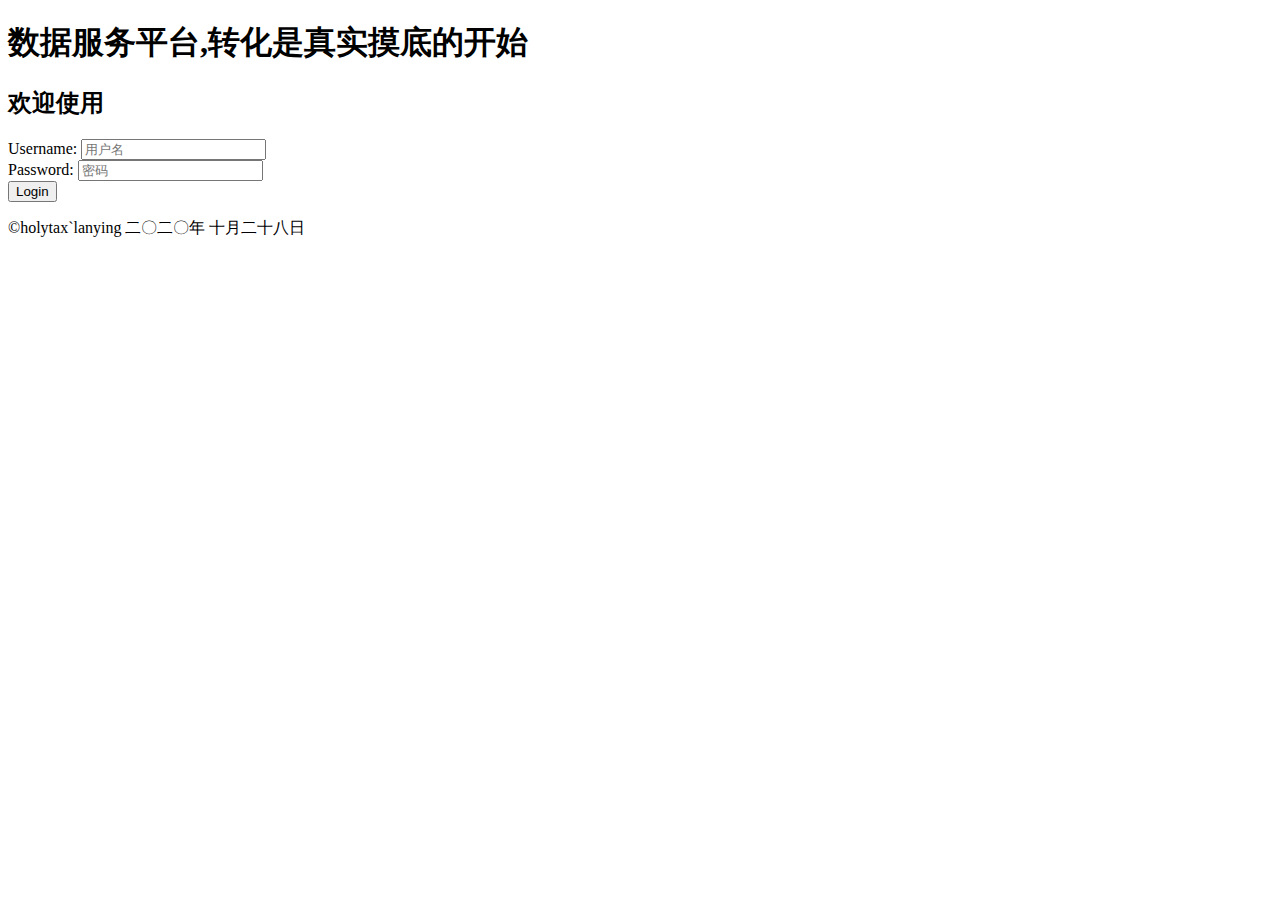
==== commit 91b9891e: "添加新页面添加验证码" ====
--- a/pangu-crawler-transfer/src/main/resources/static/index.html
+++ b/pangu-crawler-transfer/src/main/resources/static/index.html
@@ -1,40 +1,72 @@
 <!DOCTYPE html>
-<html>
+<html lang="en">
 <head>
-	<meta charset="utf-8">
-	<title>登录--XXX管理系统</title>
-	<meta name="renderer" content="webkit">
-	<meta http-equiv="X-UA-Compatible" content="IE=edge,chrome=1">
-	<meta name="viewport" content="width=device-width, initial-scale=1, maximum-scale=1">
-	<meta name="apple-mobile-web-app-status-bar-style" content="black">
-	<meta name="apple-mobile-web-app-capable" content="yes">
-	<meta name="format-detection" content="telephone=no">
-	<link rel="stylesheet" href="./layui/css/layui.css" media="all" />
-	<link rel="stylesheet" href="./css/login.css" media="all" />
+	<meta charset="UTF-8">
+
+	<title>登录页</title>
+	<!--<link rel="stylesheet" href="../layui/css/layui.css">
+    <link rel="stylesheet" href="../css/index.css">-->
+	<link rel="stylesheet" href="../index/style.css">
+	<!-- For-Mobile-Apps-and-Meta-Tags -->
+	<meta name="viewport" content="width=device-width, initial-scale=1">
 </head>
 <body>
-    <!--登录背景-->
-	<div class="video_mask">
-		<img src="./images/login_bg.jpg">
-	</div>
-	<div class="login">
-	    <h1>登录</h1>
-	    <form class="layui-form">
-	    	<div class="layui-form-item">
-				<input class="layui-input" name="username" placeholder="用户名" lay-verify="required" type="text" autocomplete="off">
-		    </div>
-		    <div class="layui-form-item">
-				<input class="layui-input" name="password" placeholder="密码" lay-verify="required" type="password" autocomplete="off">
-		    </div>
-		    <div class="layui-form-item form_code">
-				<input class="layui-input" name="code" placeholder="验证码" lay-verify="required" type="text" autocomplete="off">
-				<div class="code"><img src="" width="116" height="36"></div>
-		    </div>
-			<button class="layui-btn login_btn" lay-submit="" lay-filter="login">登录</button>
-		</form>
-	</div>
-	<script type="text/javascript" src="./layui/layui.js"></script>
-	<script type="text/javascript" src="./js/config.js"></script>
-	<script type="text/javascript" src="./js/login.js"></script>
+<h1>数据服务平台,转化是真实摸底的开始</h1>
+<div class="container w3">
+	<h2>欢迎使用</h2>
+	<form class="layui-form">
+		<div class="username">
+			<span class="username">Username:</span>
+			<input type="text" name="account" required lay-verify="required" placeholder="用户名" autocomplete="off"
+				   class="name">
+			<div class="clear"></div>
+		</div>
+
+		<div class="password-agileits">
+			<span class="username">Password:</span>
+			<input type="password" name="password" required lay-verify="required" placeholder="密码" autocomplete="off"
+				   class="password">
+			<div class="clear"></div>
+		</div>
+
+		<div class="login-w3">
+			<input  lay-submit lay-filter="login" type="submit" class="login" value="Login">
+		</div>
+		<div class="clear"></div>
+
+	</form>
+</div>
+<div class="footer-w3l">
+	<p> ©holytax`lanying  二〇二〇年 十月二十八日</p>
+</div>
+
+<script src="../layui/layui.js"></script>
+<script type="text/javascript">
+    layui.use(['form','layer','jquery'], function () {
+
+        // 操作对象
+        var form = layui.form;
+        var $ = layui.jquery;
+        form.on('submit(login)',function (data) {
+            $.ajax({
+                url:'loginCheckDefaultUser/',
+                data:data.field,
+                dataType:'json',
+                type:'post',
+                success:function (data) {
+                    if (data.code!=null &&  data.code== 'fail'){
+                        layer.msg(data.message);
+                    }else if(data.code!=null &&  data.code== 'success'){
+                        var date = new Date();
+                        date.setTime(date.getTime()+data.age);
+                        document.cookie=data.cookie+'='+data.Svalue+';expires='+date;
+                        location.href = "/main";
+                    }
+                }
+            })
+            return false;
+        })
+    });
+</script>
 </body>
 </html>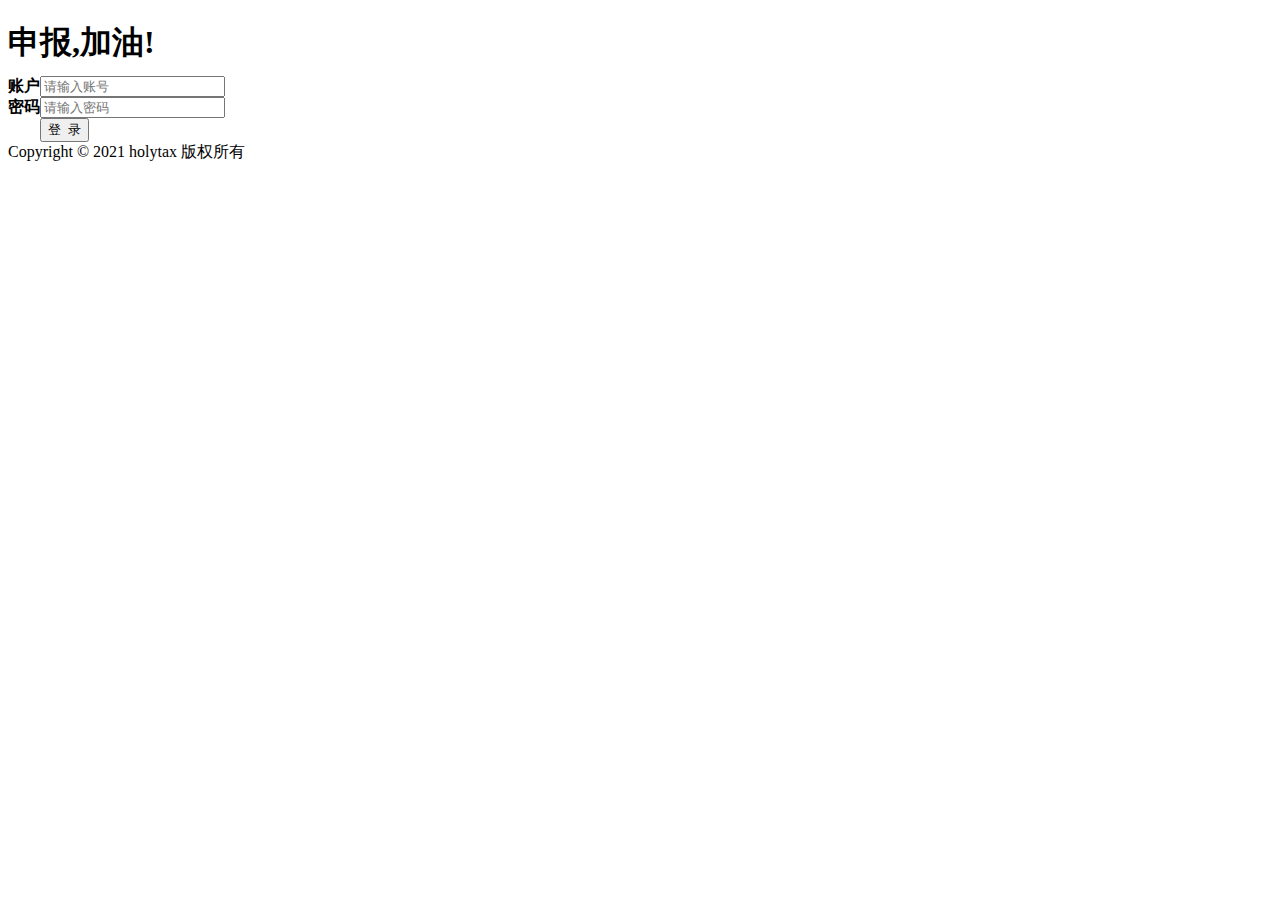
==== commit e1a20f7e: "修改申报图片首页" ====
--- a/pangu-crawler-transfer/src/main/resources/static/index.html
+++ b/pangu-crawler-transfer/src/main/resources/static/index.html
@@ -1,72 +1,86 @@
 <!DOCTYPE html>
-<html lang="en">
+<html class="login-alone">
 <head>
-	<meta charset="UTF-8">
-
-	<title>登录页</title>
-	<!--<link rel="stylesheet" href="../layui/css/layui.css">
-    <link rel="stylesheet" href="../css/index.css">-->
-	<link rel="stylesheet" href="../index/style.css">
-	<!-- For-Mobile-Apps-and-Meta-Tags -->
-	<meta name="viewport" content="width=device-width, initial-scale=1">
+  <title>税务申报信息管理平台</title>
+  <meta name="keywords" content="" />
+  <meta name="description" content="" />
+  <meta http-equiv="content-type" content="text/html; charset=UTF-8" />
+  <link rel="shortcut icon" type="image/x-icon" href="../res/homepage/favicon.ico?v=3.9" />
+  <link href="../res/ui/css/screen.css?v=3.9" media="screen, projection" rel="stylesheet" type="text/css" >
+  <link rel="stylesheet" type="text/css" href="../res/ui/css/base.css?v=3.9">
+  <link rel="stylesheet" type="text/css" href="../res/passport/css/login.css?v=3.9">
+  <link rel = "icon" href ="../index/holytax.ico">
+  <!--[if lt IE 9]>
+  <script>
+    window.location="homepage/support";
+  </script>
+  <![endif]-->
 </head>
 <body>
-<h1>数据服务平台,转化是真实摸底的开始</h1>
-<div class="container w3">
-	<h2>欢迎使用</h2>
-	<form class="layui-form">
-		<div class="username">
-			<span class="username">Username:</span>
-			<input type="text" name="account" required lay-verify="required" placeholder="用户名" autocomplete="off"
-				   class="name">
-			<div class="clear"></div>
-		</div>
+<div class="logina-logo" style="height: 55px">
+  <div class="reg">
+    <p><h1>申报,加油!<br></h1></p>
+    <a class="reg-btn" href="#"></a>
+  </div>
+</div>
+<div class="logina-main main clearfix">
+  <div class="tab-con">
+    <form id="form-login" method="post" action="passport/ajax-login">
+      <div id='login-error' class="error-tip"></div>
+      <table border="0" cellspacing="0" cellpadding="0">
+        <tbody>
+        <tr>
+          <th>账户</th>
+          <td width="245">
+            <input id="email" type="text" name="email" placeholder="请输入账号" autocomplete="off" value=""></td>
+          <td>
+          </td>
+        </tr>
+        <tr>
+          <th>密码</th>
+          <td width="245">
+            <input id="password" type="password" name="password" placeholder="请输入密码" autocomplete="off">
+          </td>
+          <td>
+          </td>
+        </tr>
+        <!--<tr id="tr-vcode" style="display:none;" >
+          <th>验证码</th>
+          <td width="245">
+            <div class="valid">
+              <input type="text" name="vcode"><img class="vcode" src="passport/vcode?_=1411476793" width="85" height="35" alt="">
+            </div>
+          </td>
+          <td>
+          </td>
+        </tr>
+        <tr class="find">
+          <th></th>
+          <td>
+            <div>
+                <label class="checkbox" for="chk11"><input style="height: auto;" id="chk11" type="checkbox" name="remember_me" >记住我</label>
+                <a href="passport/forget-pwd">忘记密码？</a>
+            </div>
+          </td>
+          <td></td>
+        </tr>-->
+        <tr>
+          <th></th>
+          <td width="245"><input class="confirm" type="submit" value="登  录"></td>
+          <td></td>
+        </tr>
+        </tbody>
+      </table>
+      <input type="hidden" name="refer" value="site/">
+    </form>
+  </div>
 
-		<div class="password-agileits">
-			<span class="username">Password:</span>
-			<input type="password" name="password" required lay-verify="required" placeholder="密码" autocomplete="off"
-				   class="password">
-			<div class="clear"></div>
-		</div>
-
-		<div class="login-w3">
-			<input  lay-submit lay-filter="login" type="submit" class="login" value="Login">
-		</div>
-		<div class="clear"></div>
-
-	</form>
 </div>
-<div class="footer-w3l">
-	<p> ©holytax`lanying  二〇二〇年 十月二十八日</p>
+<div id="footer">
+  <div class="copyright">Copyright © 2021 holytax 版权所有</div>
 </div>
-
-<script src="../layui/layui.js"></script>
-<script type="text/javascript">
-    layui.use(['form','layer','jquery'], function () {
-
-        // 操作对象
-        var form = layui.form;
-        var $ = layui.jquery;
-        form.on('submit(login)',function (data) {
-            $.ajax({
-                url:'loginCheckDefaultUser/',
-                data:data.field,
-                dataType:'json',
-                type:'post',
-                success:function (data) {
-                    if (data.code!=null &&  data.code== 'fail'){
-                        layer.msg(data.message);
-                    }else if(data.code!=null &&  data.code== 'success'){
-                        var date = new Date();
-                        date.setTime(date.getTime()+data.age);
-                        document.cookie=data.cookie+'='+data.Svalue+';expires='+date;
-                        location.href = "/main";
-                    }
-                }
-            })
-            return false;
-        })
-    });
-</script>
+<script src="../res/skin/js/lib/jquery-2.0.3.min.js?v=3.9"></script>
+<script src="../res/skin/js/ui.common.js?v=3.9"></script>
+<script src="../res/passport/js/login.js?v=3.9"></script>
 </body>
-</html>+</html>
